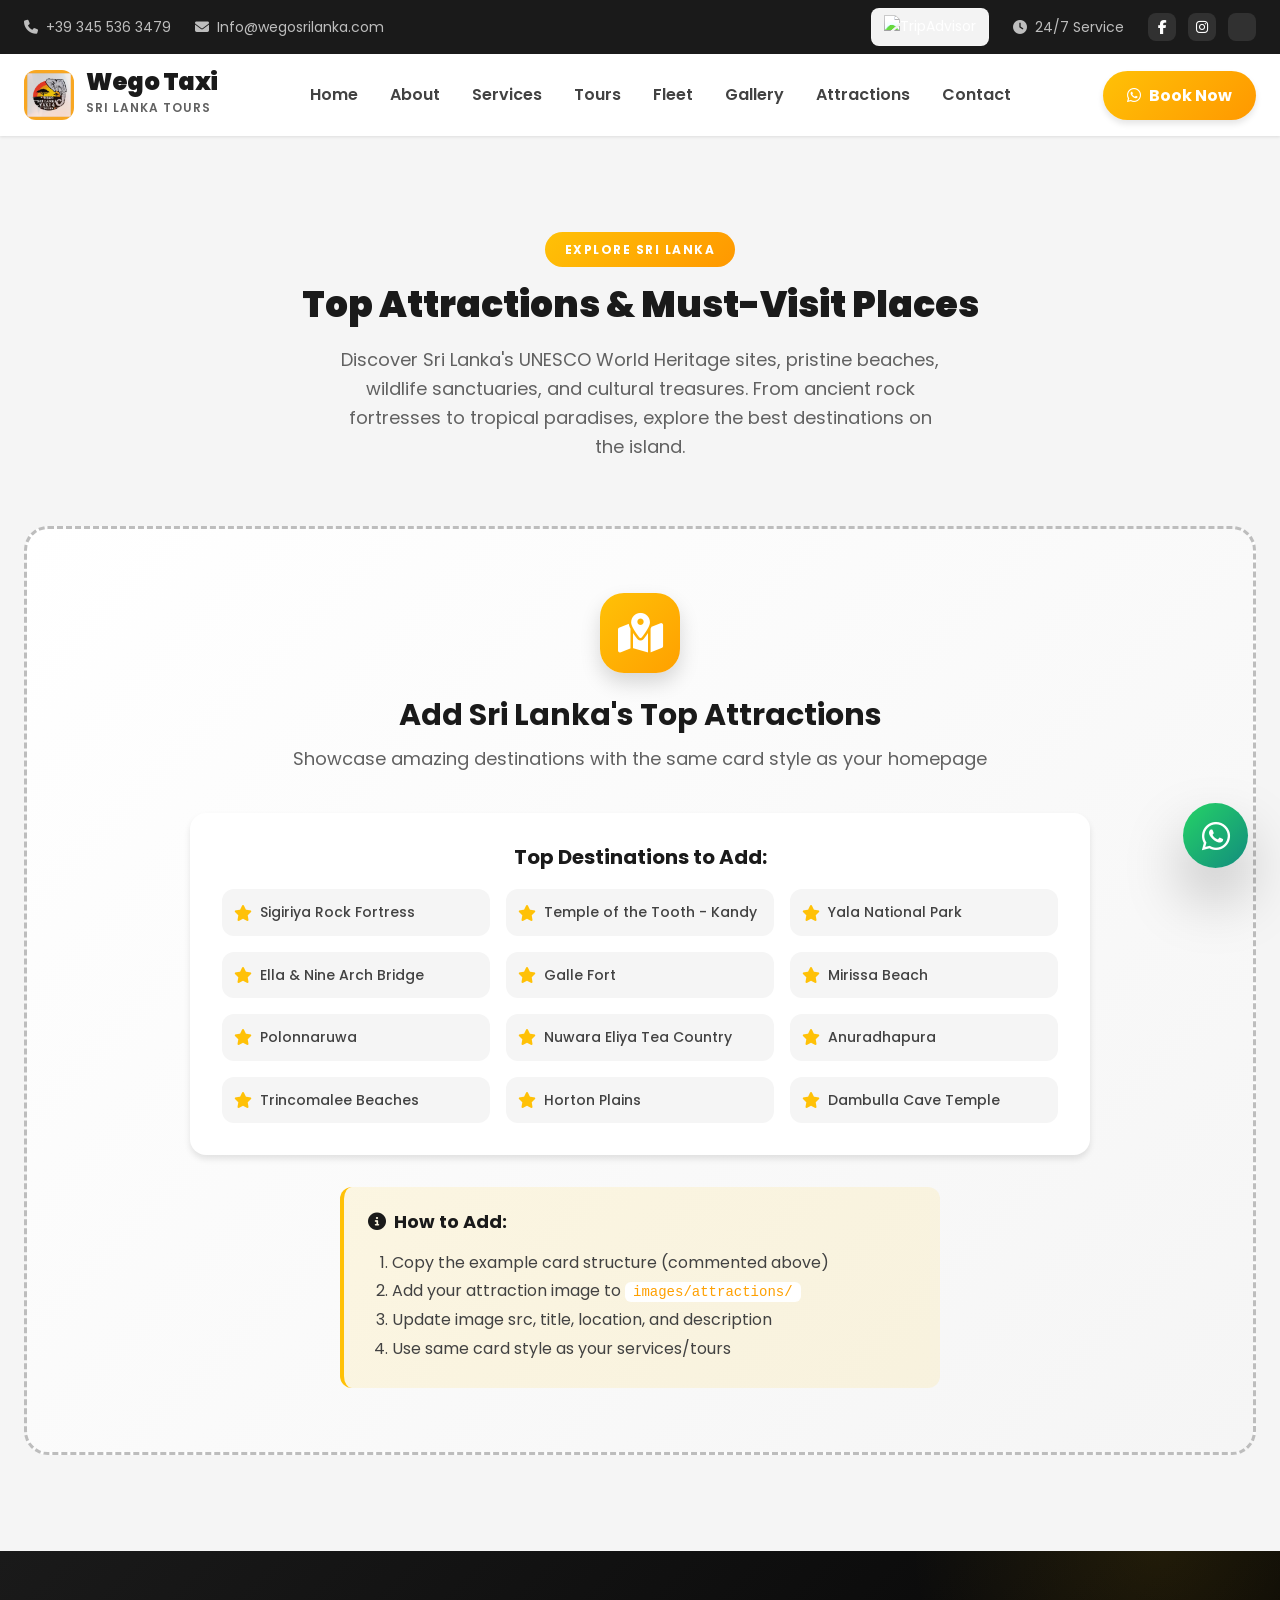
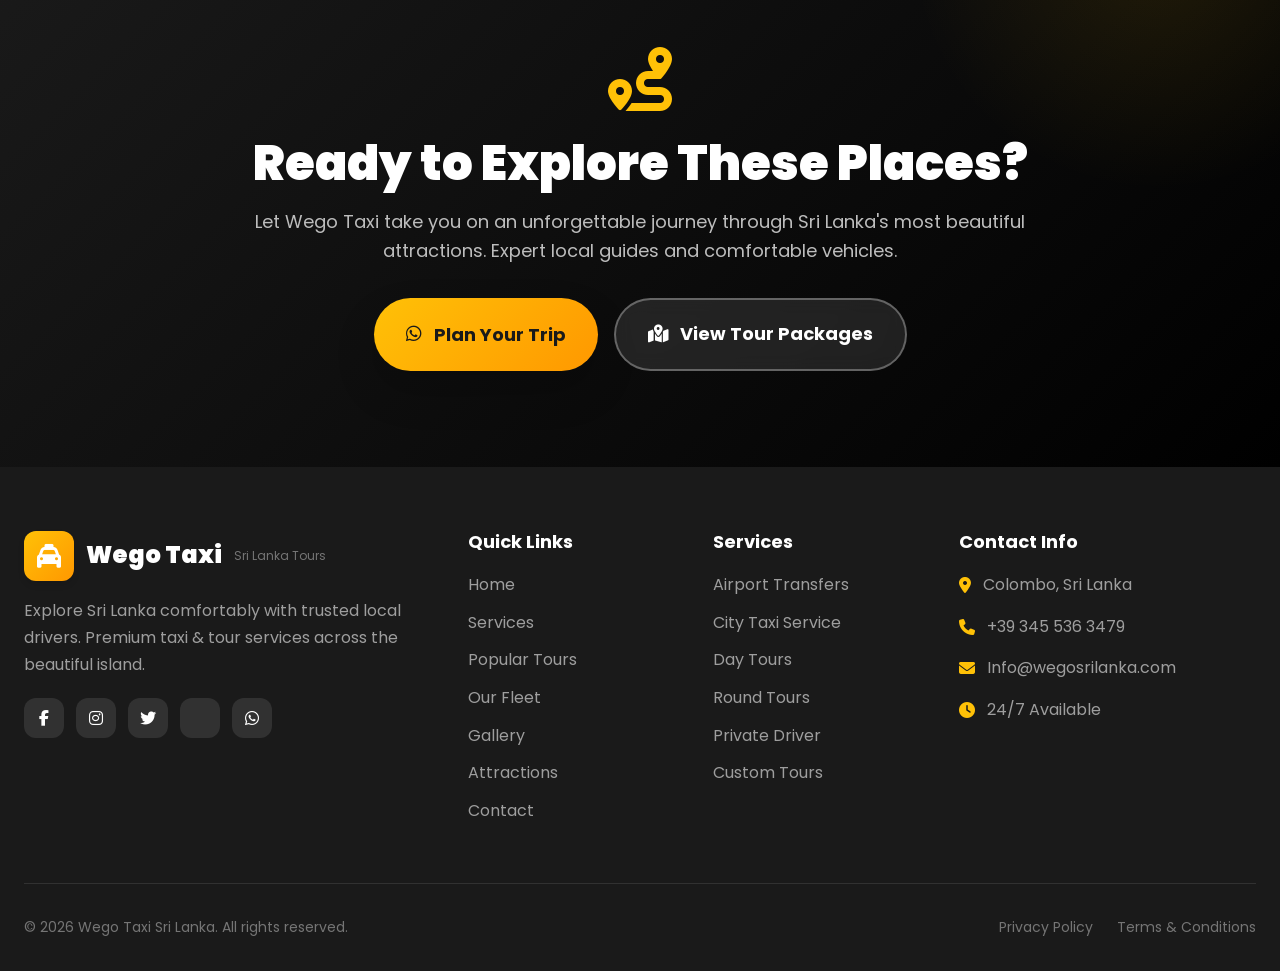
==== attractions.html @ 03df1d81 "new imgs for testing" ====
<!DOCTYPE html>
<html lang="en">
<head>
    <!-- BASIC META TAGS -->
    <meta charset="UTF-8">
    <meta name="viewport" content="width=device-width, initial-scale=1.0">
    <meta http-equiv="X-UA-Compatible" content="IE=edge">

    <!-- PRIMARY SEO TAGS -->
    <title>Top Sri Lanka Attractions | Must-Visit Places - Wego Taxi Tours</title>
    <meta name="title" content="Top Sri Lanka Attractions | Must-Visit Places">
    <meta name="description" content="Discover Sri Lanka's top attractions: Sigiriya, Temple of the Tooth, Yala National Park, Ella, beaches & more. Book guided tours with Wego Taxi.">
    <meta name="keywords" content="Sri Lanka attractions, Sigiriya, Kandy temple, Yala safari, Ella, Galle Fort, tourist places Sri Lanka">
    <meta name="author" content="Wego Taxi Sri Lanka">
    <meta name="robots" content="index, follow">
    <link rel="canonical" href="https://www.wegosrilanka.com/attractions.html">

    <!-- OPEN GRAPH / FACEBOOK -->
    <meta property="og:type" content="website">
    <meta property="og:url" content="https://www.wegosrilanka.com/attractions.html">
    <meta property="og:title" content="Top Sri Lanka Attractions">
    <meta property="og:description" content="Explore Sri Lanka's UNESCO sites, beaches, wildlife parks, and cultural treasures with Wego Taxi.">
    <meta property="og:image" content="https://www.wegosrilanka.com/images/attractions-og.jpg">

    <!-- TWITTER CARD -->
    <meta name="twitter:card" content="summary_large_image">
    <meta name="twitter:title" content="Top Sri Lanka Attractions">
    <meta name="twitter:description" content="Discover the best places to visit in Sri Lanka">

    <!-- MOBILE APP TAGS -->
    <meta name="apple-mobile-web-app-capable" content="yes">
    <meta name="theme-color" content="#FFC107">

    <!-- Favicon -->
    <link rel="icon" type="image/png" href="images/logo.jpg">
    <link rel="apple-touch-icon" href="images/logo.jpg">

    <!-- Google Fonts -->
    <link rel="preconnect" href="https://fonts.googleapis.com">
    <link rel="preconnect" href="https://fonts.gstatic.com" crossorigin>
    <link href="https://fonts.googleapis.com/css2?family=Poppins:wght@300;400;500;600;700;800;900&family=Inter:wght@300;400;500;600;700;800&display=swap" rel="stylesheet">

    <!-- Font Awesome -->
    <link rel="stylesheet" href="https://cdnjs.cloudflare.com/ajax/libs/font-awesome/6.5.1/css/all.min.css">

    <!-- Stylesheet -->
    <link rel="stylesheet" href="styles.css">
    <link rel="stylesheet" href="attractions.css">
</head>
<body>

    <!-- TOP BAR -->
    <div class="top-bar">
        <div class="container">
            <div class="top-bar-content">
                <div class="top-bar-left">
                    <a href="tel:+393455363479" class="top-link">
                        <i class="fas fa-phone"></i>
                        <span>+39 345 536 3479</span>
                    </a>
                    <a href="mailto:Info@wegosrilanka.com" class="top-link">
                        <i class="fas fa-envelope"></i>
                        <span>Info@wegosrilanka.com</span>
                    </a>
                </div>
                <div class="top-bar-right">
                    <a href="https://www.tripadvisor.co.uk/Attraction_Review-g1102395-d16848192-Reviews-WeGooSriLankaTaxiTours-Yala-Tissamaharama_Southern_Province.html" target="_blank" class="tripadvisor-top-badge">
                        <img src="https://static.tacdn.com/img2/brand_refresh/Tripadvisor_lockup_horizontal_secondary_registered.svg" alt="TripAdvisor" style="height: 24px;">
                    </a>
                    <div class="top-text">
                        <i class="fas fa-clock"></i>
                        <span>24/7 Service</span>
                    </div>
                    <div class="social-icons-top">
                        <a href="#" aria-label="Facebook"><i class="fab fa-facebook-f"></i></a>
                        <a href="#" aria-label="Instagram"><i class="fab fa-instagram"></i></a>
                        <a href="https://www.tripadvisor.com" target="_blank" aria-label="TripAdvisor">
                            <i class="fab fa-tripadvisor"></i>
                        </a>
                    </div>
                </div>
            </div>
        </div>
    </div>

    <!-- MAIN NAVIGATION -->
    <nav class="main-nav" id="mainNav">
        <div class="container">
            <div class="nav-wrapper">
                <a href="index.html#home" class="logo-container">
                    <img src="images/logo.jpg" alt="Wego Taxi Sri Lanka Logo" class="logo-image">
                    <div class="logo-text">
                        <h1>Wego Taxi</h1>
                        <span>Sri Lanka Tours</span>
                    </div>
                </a>

                <ul class="nav-menu" id="navMenu">
                    <li><a href="index.html#home" class="nav-item">Home</a></li>
                    <li><a href="index.html#about" class="nav-item">About</a></li>
                    <li><a href="index.html#services" class="nav-item">Services</a></li>
                    <li><a href="index.html#tours" class="nav-item">Tours</a></li>
                    <li><a href="index.html#fleet" class="nav-item">Fleet</a></li>
                    <li><a href="gallery.html" class="nav-item">Gallery</a></li>
                    <li><a href="attractions.html" class="nav-item active">Attractions</a></li>
                    <li><a href="index.html#contact" class="nav-item">Contact</a></li>
                </ul>

                <div class="nav-actions">
                    <button class="btn-book-now" onclick="openWhatsApp()">
                        <i class="fab fa-whatsapp"></i>
                        <span>Book Now</span>
                    </button>
                    <button class="mobile-menu-btn" id="mobileMenuBtn" aria-label="Toggle menu">
                        <span></span>
                        <span></span>
                        <span></span>
                    </button>
                </div>
            </div>
        </div>
    </nav>

    <!-- ATTRACTIONS SECTION - MATCHES HOME PAGE STYLE -->
    <section class="attractions-section" id="attractions">
        <div class="container">

            <!-- Section Header -->
            <div class="section-header-center">
                <span class="section-label">Explore Sri Lanka</span>
                <h2 class="section-heading">Top Attractions & Must-Visit Places</h2>
                <p class="section-description">
                    Discover Sri Lanka's UNESCO World Heritage sites, pristine beaches, wildlife sanctuaries, and cultural treasures. From ancient rock fortresses to tropical paradises, explore the best destinations on the island.
                </p>
            </div>

            <!-- Attractions Grid - Same style as Services/Tours cards -->
            <div class="attractions-grid-home">

                <!-- You'll add your attractions here using the same card style as homepage -->
                <!-- Example structure below -->

                <!-- Sigiriya Example -->
                <!--
                <div class="attraction-card-home">
                    <div class="card-image-home">
                        <img src="images/attractions/sigiriya.jpg" alt="Sigiriya Rock Fortress">
                        <div class="card-badge-home">UNESCO Site</div>
                    </div>
                    <div class="card-content-home">
                        <div class="card-icon-home">
                            <i class="fas fa-landmark"></i>
                        </div>
                        <h3>Sigiriya Rock Fortress</h3>
                        <p class="card-location">
                            <i class="fas fa-map-marker-alt"></i>
                            Matale District, Central Province
                        </p>
                        <p class="card-text">
                            Ancient 5th-century rock fortress and palace ruins featuring stunning frescoes, water gardens, and panoramic views. One of Sri Lanka's most iconic UNESCO World Heritage Sites.
                        </p>
                        <ul class="card-features">
                            <li><i class="fas fa-check"></i> UNESCO World Heritage</li>
                            <li><i class="fas fa-check"></i> Ancient Palace Ruins</li>
                            <li><i class="fas fa-check"></i> Stunning Views</li>
                        </ul>
                        <button class="btn-card-home" onclick="openWhatsApp()">
                            <i class="fab fa-whatsapp"></i>
                            <span>Book Tour</span>
                        </button>
                    </div>
                </div>
                -->

                <!-- Placeholder Card -->
                <div class="attraction-placeholder-home">
                    <div class="placeholder-icon-home">
                        <i class="fas fa-map-marked-alt"></i>
                    </div>
                    <h3>Add Sri Lanka's Top Attractions</h3>
                    <p>Showcase amazing destinations with the same card style as your homepage</p>

                    <div class="attractions-list-home">
                        <h4>Top Destinations to Add:</h4>
                        <div class="destinations-grid">
                            <div class="dest-item">
                                <i class="fas fa-star"></i>
                                <span>Sigiriya Rock Fortress</span>
                            </div>
                            <div class="dest-item">
                                <i class="fas fa-star"></i>
                                <span>Temple of the Tooth - Kandy</span>
                            </div>
                            <div class="dest-item">
                                <i class="fas fa-star"></i>
                                <span>Yala National Park</span>
                            </div>
                            <div class="dest-item">
                                <i class="fas fa-star"></i>
                                <span>Ella & Nine Arch Bridge</span>
                            </div>
                            <div class="dest-item">
                                <i class="fas fa-star"></i>
                                <span>Galle Fort</span>
                            </div>
                            <div class="dest-item">
                                <i class="fas fa-star"></i>
                                <span>Mirissa Beach</span>
                            </div>
                            <div class="dest-item">
                                <i class="fas fa-star"></i>
                                <span>Polonnaruwa</span>
                            </div>
                            <div class="dest-item">
                                <i class="fas fa-star"></i>
                                <span>Nuwara Eliya Tea Country</span>
                            </div>
                            <div class="dest-item">
                                <i class="fas fa-star"></i>
                                <span>Anuradhapura</span>
                            </div>
                            <div class="dest-item">
                                <i class="fas fa-star"></i>
                                <span>Trincomalee Beaches</span>
                            </div>
                            <div class="dest-item">
                                <i class="fas fa-star"></i>
                                <span>Horton Plains</span>
                            </div>
                            <div class="dest-item">
                                <i class="fas fa-star"></i>
                                <span>Dambulla Cave Temple</span>
                            </div>
                        </div>
                    </div>

                    <div class="how-to-add">
                        <h4><i class="fas fa-info-circle"></i> How to Add:</h4>
                        <ol>
                            <li>Copy the example card structure (commented above)</li>
                            <li>Add your attraction image to <code>images/attractions/</code></li>
                            <li>Update image src, title, location, and description</li>
                            <li>Use same card style as your services/tours</li>
                        </ol>
                    </div>
                </div>

            </div>

        </div>
    </section>

    <!-- CTA SECTION - MATCHES HOME PAGE -->
    <section class="cta-section-home">
        <div class="container">
            <div class="cta-content-box-home">
                <i class="fas fa-route cta-icon-home"></i>
                <h2>Ready to Explore These Places?</h2>
                <p>Let Wego Taxi take you on an unforgettable journey through Sri Lanka's most beautiful attractions. Expert local guides and comfortable vehicles.</p>
                <div class="cta-buttons-home">
                    <button onclick="openWhatsApp()" class="btn-cta-primary-home">
                        <i class="fab fa-whatsapp"></i>
                        <span>Plan Your Trip</span>
                    </button>
                    <a href="index.html#tours" class="btn-cta-secondary-home">
                        <i class="fas fa-map-marked-alt"></i>
                        <span>View Tour Packages</span>
                    </a>
                </div>
            </div>
        </div>
    </section>

    <!-- FOOTER - EXACT MATCH WITH HOME PAGE -->
    <footer class="main-footer">
        <div class="container">
            <div class="footer-main">

                <div class="footer-about-col">
                    <div class="footer-logo">
                        <div class="logo-icon">
                            <i class="fas fa-taxi"></i>
                        </div>
                        <h3>Wego Taxi</h3>
                        <span>Sri Lanka Tours</span>
                    </div>
                    <p class="footer-tagline">
                        Explore Sri Lanka comfortably with trusted local drivers. Premium taxi & tour services across the beautiful island.
                    </p>
                    <div class="footer-social">
                        <a href="#" aria-label="Facebook"><i class="fab fa-facebook-f"></i></a>
                        <a href="#" aria-label="Instagram"><i class="fab fa-instagram"></i></a>
                        <a href="#" aria-label="Twitter"><i class="fab fa-twitter"></i></a>
                        <a href="#" aria-label="TripAdvisor"><i class="fab fa-tripadvisor"></i></a>
                        <a href="#" aria-label="WhatsApp"><i class="fab fa-whatsapp"></i></a>
                    </div>
                </div>

                <div class="footer-links-col">
                    <h4>Quick Links</h4>
                    <a href="index.html#home">Home</a>
                    <a href="index.html#services">Services</a>
                    <a href="index.html#tours">Popular Tours</a>
                    <a href="index.html#fleet">Our Fleet</a>
                    <a href="gallery.html">Gallery</a>
                    <a href="attractions.html">Attractions</a>
                    <a href="index.html#contact">Contact</a>
                </div>

                <div class="footer-links-col">
                    <h4>Services</h4>
                    <a href="index.html#services">Airport Transfers</a>
                    <a href="index.html#services">City Taxi Service</a>
                    <a href="index.html#services">Day Tours</a>
                    <a href="index.html#services">Round Tours</a>
                    <a href="index.html#services">Private Driver</a>
                    <a href="index.html#services">Custom Tours</a>
                </div>

                <div class="footer-contact-col">
                    <h4>Contact Info</h4>
                    <div class="footer-contact-item">
                        <i class="fas fa-map-marker-alt"></i>
                        <span>Colombo, Sri Lanka</span>
                    </div>
                    <div class="footer-contact-item">
                        <i class="fas fa-phone"></i>
                        <span>+39 345 536 3479</span>
                    </div>
                    <div class="footer-contact-item">
                        <i class="fas fa-envelope"></i>
                        <span>Info@wegosrilanka.com</span>
                    </div>
                    <div class="footer-contact-item">
                        <i class="fas fa-clock"></i>
                        <span>24/7 Available</span>
                    </div>
                </div>

            </div>

            <div class="footer-bottom">
                <p>&copy; 2026 Wego Taxi Sri Lanka. All rights reserved.</p>
                <div class="footer-legal">
                    <a href="#">Privacy Policy</a>
                    <a href="#">Terms & Conditions</a>
                </div>
            </div>
        </div>
    </footer>

    <!-- WHATSAPP FLOAT -->
    <div class="whatsapp-float-modern">
        <button onclick="openWhatsApp()" class="whatsapp-btn-float" aria-label="Contact us on WhatsApp">
            <i class="fab fa-whatsapp"></i>
        </button>
    </div>

    <!-- SCROLL TO TOP -->
    <button class="scroll-to-top" id="scrollToTop" aria-label="Scroll to top">
        <i class="fas fa-arrow-up"></i>
    </button>

    <!-- JavaScript -->
    <script src="script.js"></script>
    <script src="attractions.js"></script>

</body>
</html>
---- styles.css ----
/* ============================================
   WEGO TAXI SRI LANKA - PREMIUM 2026 DESIGN
   Modern, Clean, Conversion-Focused
============================================ */

/* ===== GOOGLE FONTS ===== */
@import url('https://fonts.googleapis.com/css2?family=Poppins:wght@300;400;500;600;700;800;900&family=Inter:wght@300;400;500;600;700;800&display=swap');

/* ===== CSS RESET ===== */
*,
*::before,
*::after {
    margin: 0;
    padding: 0;
    box-sizing: border-box;
}

/* ===== CSS VARIABLES ===== */
:root {
    /* Colors - Professional Palette */
    --primary-yellow: #FFC107;
    --primary-gold: #FFB300;
    --primary-dark: #FFA000;
    --accent-cyan: #00BCD4;
    --accent-teal: #009688;

    --black: #000000;
    --gray-900: #1A1A1A;
    --gray-800: #2D2D2D;
    --gray-700: #424242;
    --gray-600: #616161;
    --gray-500: #757575;
    --gray-400: #9E9E9E;
    --gray-300: #BDBDBD;
    --gray-200: #E0E0E0;
    --gray-100: #F5F5F5;
    --white: #FFFFFF;

    --success: #4CAF50;
    --danger: #F44336;
    --warning: #FF9800;
    --info: #2196F3;

    /* Gradients */
    --gradient-primary: linear-gradient(135deg, #FFC107 0%, #FF9800 100%);
    --gradient-dark: linear-gradient(135deg, #1A1A1A 0%, #000000 100%);
    --gradient-overlay: linear-gradient(135deg, rgba(0, 0, 0, 0.7) 0%, rgba(0, 0, 0, 0.4) 100%);

    /* Typography */
    --font-primary: 'Poppins', -apple-system, BlinkMacSystemFont, 'Segoe UI', sans-serif;
    --font-secondary: 'Inter', -apple-system, sans-serif;

    /* Font Sizes */
    --text-xs: 0.75rem;
    --text-sm: 0.875rem;
    --text-base: 1rem;
    --text-lg: 1.125rem;
    --text-xl: 1.25rem;
    --text-2xl: 1.5rem;
    --text-3xl: 1.875rem;
    --text-4xl: 2.25rem;
    --text-5xl: 3rem;
    --text-6xl: 3.75rem;

    /* Spacing */
    --space-1: 0.25rem;
    --space-2: 0.5rem;
    --space-3: 0.75rem;
    --space-4: 1rem;
    --space-5: 1.25rem;
    --space-6: 1.5rem;
    --space-8: 2rem;
    --space-10: 2.5rem;
    --space-12: 3rem;
    --space-16: 4rem;
    --space-20: 5rem;
    --space-24: 6rem;

    /* Shadows */
    --shadow-sm: 0 1px 3px rgba(0, 0, 0, 0.1);
    --shadow-md: 0 4px 6px rgba(0, 0, 0, 0.1);
    --shadow-lg: 0 10px 20px rgba(0, 0, 0, 0.15);
    --shadow-xl: 0 20px 40px rgba(0, 0, 0, 0.2);
    --shadow-2xl: 0 30px 60px rgba(0, 0, 0, 0.25);

    /* Border Radius */
    --radius-sm: 0.375rem;
    --radius-md: 0.5rem;
    --radius-lg: 0.75rem;
    --radius-xl: 1rem;
    --radius-2xl: 1.5rem;
    --radius-3xl: 2rem;
    --radius-full: 9999px;

    /* Transitions */
    --transition-fast: 200ms ease;
    --transition-base: 300ms ease;
    --transition-slow: 500ms ease;
}

/* ===== BASE STYLES ===== */
html {
    scroll-behavior: smooth;
    overflow-x: hidden;
}

body {
    font-family: var(--font-primary);
    font-size: var(--text-base);
    line-height: 1.6;
    color: var(--gray-800);
    background: var(--white);
    overflow-x: hidden;
}

h1,
h2,
h3,
h4,
h5,
h6 {
    font-weight: 700;
    line-height: 1.2;
    color: var(--gray-900);
}

img {
    max-width: 100%;
    height: auto;
    display: block;
}

a {
    text-decoration: none;
    color: inherit;
    transition: var(--transition-base);
}

button {
    font-family: inherit;
    cursor: pointer;
    border: none;
    background: none;
    transition: var(--transition-base);
}

/* ===== CONTAINER ===== */
.container {
    max-width: 1280px;
    margin: 0 auto;
    padding: 0 var(--space-6);
}

.container-fluid {
    width: 100%;
    padding: 0 var(--space-8);
}

/* ===== TOP BAR ===== */
.top-bar {
    background: var(--gray-900);
    color: var(--white);
    padding: var(--space-2) 0;
    font-size: var(--text-sm);
}

.top-bar-content {
    display: flex;
    justify-content: space-between;
    align-items: center;
    flex-wrap: wrap;
    gap: var(--space-4);
}

.top-bar-left,
.top-bar-right {
    display: flex;
    align-items: center;
    gap: var(--space-6);
}

.top-link {
    color: var(--gray-300);
    display: flex;
    align-items: center;
    gap: var(--space-2);
    font-size: var(--text-sm);
}

.top-link:hover {
    color: var(--primary-yellow);
}

.top-text {
    color: var(--gray-300);
    display: flex;
    align-items: center;
    gap: var(--space-2);
}

.social-icons-top {
    display: flex;
    gap: var(--space-3);
}

.social-icons-top a {
    width: 28px;
    height: 28px;
    display: flex;
    align-items: center;
    justify-content: center;
    background: rgba(255, 255, 255, 0.1);
    border-radius: var(--radius-md);
    color: var(--white);
    font-size: var(--text-sm);
}

.social-icons-top a:hover {
    background: var(--primary-yellow);
    color: var(--gray-900);
}

/* ===== MAIN NAVIGATION ===== */
.main-nav {
    background: var(--white);
    box-shadow: var(--shadow-sm);
    position: sticky;
    top: 0;
    z-index: 1000;
    transition: var(--transition-base);
}

.main-nav.scrolled {
    box-shadow: var(--shadow-lg);
}

.nav-wrapper {
    display: flex;
    justify-content: space-between;
    align-items: center;
    padding: var(--space-4) 0;
}

.logo-container {
    display: flex;
    align-items: center;
    gap: var(--space-3);
}

.logo-icon {
    width: 50px;
    height: 50px;
    background: var(--gradient-primary);
    border-radius: var(--radius-lg);
    display: flex;
    align-items: center;
    justify-content: center;
    color: var(--white);
    font-size: var(--text-2xl);
    box-shadow: var(--shadow-md);
}

.logo-text h1 {
    font-size: var(--text-2xl);
    font-weight: 900;
    color: var(--gray-900);
    line-height: 1;
    letter-spacing: -0.5px;
}

.logo-text span {
    font-size: var(--text-xs);
    color: var(--gray-600);
    font-weight: 600;
    text-transform: uppercase;
    letter-spacing: 1px;
}

.nav-menu {
    display: flex;
    gap: var(--space-8);
    list-style: none;
}

.nav-item {
    color: var(--gray-700);
    font-weight: 600;
    font-size: var(--text-base);
    position: relative;
    padding: var(--space-2) 0;
}

.nav-item::after {
    content: '';
    position: absolute;
    bottom: 0;
    left: 0;
    width: 0;
    height: 3px;
    background: var(--gradient-primary);
    transition: width var(--transition-base);
}

.nav-item:hover,
.nav-item.active {
    color: var(--gray-900);
}

.nav-item:hover::after,
.nav-item.active::after {
    width: 100%;
}

.nav-actions {
    display: flex;
    align-items: center;
    gap: var(--space-4);
}

.btn-book-now {
    padding: var(--space-3) var(--space-6);
    background: var(--gradient-primary);
    color: var(--white);
    font-weight: 700;
    border-radius: var(--radius-full);
    display: flex;
    align-items: center;
    gap: var(--space-2);
    box-shadow: var(--shadow-md);
    font-size: var(--text-base);
}

.btn-book-now:hover {
    transform: translateY(-2px);
    box-shadow: var(--shadow-lg);
}

.mobile-menu-btn {
    display: none;
    flex-direction: column;
    gap: 5px;
    padding: var(--space-2);
}

.mobile-menu-btn span {
    width: 25px;
    height: 3px;
    background: var(--gray-900);
    border-radius: var(--radius-full);
    transition: var(--transition-base);
}

/* ===== HERO SECTION WITH ENHANCED SLIDER ===== */
.hero-modern {
    position: relative;
    min-height: 100vh;
    display: flex;
    align-items: center;
    overflow: hidden;
}

.hero-slide {
    position: absolute;
    inset: 0;
    background-size: cover;
    background-position: center;
    opacity: 0;
    transition: opacity 1.5s ease-in-out;
    animation: kenBurns 20s ease-in-out infinite;
}

@keyframes kenBurns {

    0%,
    100% {
        transform: scale(1);
    }

    50% {
        transform: scale(1.15);
    }
}

.hero-slide.active {
    opacity: 1;
    z-index: 1;
}

.hero-overlay {
    position: absolute;
    inset: 0;
    background: var(--gradient-overlay);
    z-index: 2;
}

.hero-content-box {
    position: relative;
    z-index: 3;
    max-width: 800px;
    padding: var(--space-20) 0;
}

.hero-badge-top {
    display: inline-flex;
    align-items: center;
    gap: var(--space-2);
    padding: var(--space-2) var(--space-5);
    background: rgba(255, 193, 7, 0.2);
    border: 1px solid rgba(255, 193, 7, 0.5);
    backdrop-filter: blur(15px);
    -webkit-backdrop-filter: blur(15px);
    border-radius: var(--radius-full);
    color: var(--white);
    font-size: var(--text-sm);
    font-weight: 600;
    margin-bottom: var(--space-5);
}

.hero-main-title {
    font-size: clamp(2.5rem, 6vw, 4.5rem);
    font-weight: 900;
    color: var(--white);
    line-height: 1.1;
    margin-bottom: var(--space-6);
}

.highlight-text {
    background: var(--gradient-primary);
    -webkit-background-clip: text;
    -webkit-text-fill-color: transparent;
    background-clip: text;
}

.hero-description {
    font-size: var(--text-xl);
    color: rgba(255, 255, 255, 0.95);
    margin-bottom: var(--space-8);
    line-height: 1.7;
}

.hero-cta-group {
    display: flex;
    gap: var(--space-4);
    flex-wrap: wrap;
    margin-bottom: var(--space-12);
}

.btn-hero-primary {
    padding: var(--space-5) var(--space-8);
    background: var(--gradient-primary);
    color: var(--gray-900);
    font-weight: 700;
    font-size: var(--text-lg);
    border-radius: var(--radius-full);
    display: flex;
    align-items: center;
    gap: var(--space-3);
    box-shadow: var(--shadow-xl);
}

.btn-hero-primary:hover {
    transform: translateY(-3px);
    box-shadow: var(--shadow-2xl);
}

.btn-hero-secondary {
    padding: var(--space-5) var(--space-8);
    background: rgba(255, 255, 255, 0.1);
    border: 2px solid rgba(255, 255, 255, 0.3);
    backdrop-filter: blur(15px);
    -webkit-backdrop-filter: blur(15px);
    color: var(--white);
    font-weight: 700;
    font-size: var(--text-lg);
    border-radius: var(--radius-full);
    display: flex;
    align-items: center;
    gap: var(--space-3);
}

.btn-hero-secondary:hover {
    background: rgba(255, 255, 255, 0.2);
    border-color: rgba(255, 255, 255, 0.5);
}

.hero-features-row {
    display: flex;
    gap: var(--space-8);
    flex-wrap: wrap;
}

.hero-feature-item {
    display: flex;
    align-items: center;
    gap: var(--space-2);
    color: var(--white);
    font-size: var(--text-base);
    font-weight: 600;
}

.hero-feature-item i {
    color: var(--primary-yellow);
    font-size: var(--text-xl);
}

/* ===== SLIDER INDICATORS ===== */
.slider-indicators {
    position: absolute;
    bottom: 40px;
    left: 50%;
    transform: translateX(-50%);
    display: flex;
    gap: 12px;
    z-index: 4;
}

.indicator {
    width: 12px;
    height: 12px;
    border-radius: 50%;
    background: rgba(255, 255, 255, 0.4);
    border: 2px solid rgba(255, 255, 255, 0.6);
    cursor: pointer;
    transition: all 0.3s ease;
    padding: 0;
}

.indicator.active {
    background: var(--primary-yellow);
    border-color: var(--primary-yellow);
    width: 40px;
    border-radius: 20px;
}

.indicator:hover {
    background: rgba(255, 255, 255, 0.8);
    transform: scale(1.2);
}

/* ===== VIDEO SHOWCASE SECTION ===== */
.video-showcase-section {
    padding: var(--space-24) 0;
    background: linear-gradient(135deg, #f5f7fa 0%, #c3cfe2 100%);
}

.video-container {
    max-width: 1100px;
    margin: 0 auto;
}

.video-wrapper {
    position: relative;
    padding-bottom: 56.25%;
    /* 16:9 Aspect Ratio */
    height: 0;
    overflow: hidden;
    border-radius: var(--radius-3xl);
    box-shadow: var(--shadow-2xl);
    background: var(--gray-900);
}

.video-wrapper iframe {
    position: absolute;
    top: 0;
    left: 0;
    width: 100%;
    height: 100%;
    border-radius: var(--radius-3xl);
}

/* ===== TRUST BAR ===== */
.trust-bar {
    background: var(--gray-900);
    padding: var(--space-10) 0;
}

.trust-items {
    display: grid;
    grid-template-columns: repeat(auto-fit, minmax(200px, 1fr));
    gap: var(--space-8);
}

.trust-item {
    text-align: center;
    color: var(--white);
}

.trust-number {
    font-size: var(--text-5xl);
    font-weight: 900;
    background: var(--gradient-primary);
    -webkit-background-clip: text;
    -webkit-text-fill-color: transparent;
    background-clip: text;
    line-height: 1;
    margin-bottom: var(--space-2);
}

.trust-label {
    font-size: var(--text-base);
    color: var(--gray-300);
    font-weight: 500;
}

/* ===== ABOUT SECTION ===== */
.about-section {
    padding: var(--space-24) 0;
    background: var(--gray-100);
}

.about-grid {
    display: grid;
    grid-template-columns: 1fr 1fr;
    gap: var(--space-16);
    align-items: center;
}

.about-images {
    position: relative;
    display: grid;
    grid-template-columns: repeat(2, 1fr);
    gap: var(--space-6);
}

.about-img-main {
    grid-column: span 2;
    border-radius: var(--radius-2xl);
    overflow: hidden;
    box-shadow: var(--shadow-xl);
}

.about-img-secondary {
    border-radius: var(--radius-2xl);
    overflow: hidden;
    box-shadow: var(--shadow-lg);
}

.about-img-main img,
.about-img-secondary img {
    width: 100%;
    height: 100%;
    object-fit: cover;
}

.about-badge-float {
    position: absolute;
    bottom: var(--space-6);
    right: var(--space-6);
    background: var(--transition-base);
    padding: var(--space-5);
    border-radius: var(--radius-xl);
    box-shadow: var(--shadow-2xl);
    display: flex;
    align-items: center;
    gap: var(--space-3);
}

.badge-icon {
    width: 50px;
    height: 50px;
    background: var(--gradient-primary);
    border-radius: var(--radius-lg);
    display: flex;
    align-items: center;
    justify-content: center;
    color: var(--white);
    font-size: var(--text-2xl);
}

.badge-content strong {
    display: block;
    font-weight: 700;
    color: var(--gray-900);
    font-size: var(--text-base);
}

.badge-content span {
    font-size: var(--text-sm);
    color: var(--gray-600);
}

.section-label {
    display: inline-block;
    padding: var(--space-2) var(--space-5);
    background: var(--gradient-primary);
    color: var(--white);
    font-size: var(--text-xs);
    font-weight: 700;
    text-transform: uppercase;
    letter-spacing: 1.5px;
    border-radius: var(--radius-full);
    margin-bottom: var(--space-4);
}

.section-heading {
    font-size: var(--text-4xl);
    font-weight: 900;
    color: var(--gray-900);
    margin-bottom: var(--space-5);
    line-height: 1.2;
}

.about-text {
    color: var(--gray-700);
    margin-bottom: var(--space-5);
    line-height: 1.8;
    font-size: var(--text-base);
}

.about-features {
    display: flex;
    flex-direction: column;
    gap: var(--space-6);
    margin: var(--space-8) 0;
}

.about-feature {
    display: flex;
    gap: var(--space-4);
}

.feature-icon-box {
    width: 60px;
    height: 60px;
    flex-shrink: 0;
    background: var(--gradient-primary);
    border-radius: var(--radius-xl);
    display: flex;
    align-items: center;
    justify-content: center;
    color: var(--white);
    font-size: var(--text-2xl);
}

.feature-text strong {
    display: block;
    font-weight: 700;
    color: var(--gray-900);
    margin-bottom: var(--space-1);
    font-size: var(--text-lg);
}

.feature-text p {
    color: var(--gray-600);
    font-size: var(--text-base);
}

.btn-about-cta {
    padding: var(--space-4) var(--space-8);
    background: var(--gray-900);
    color: var(--white);
    font-weight: 700;
    border-radius: var(--radius-full);
    display: inline-flex;
    align-items: center;
    gap: var(--space-3);
    font-size: var(--text-base);
}

.btn-about-cta:hover {
    background: var(--gray-800);
    transform: translateX(4px);
}

/* ===== SECTION HEADER CENTER ===== */
.section-header-center {
    text-align: center;
    margin-bottom: var(--space-16);
}

.section-description {
    font-size: var(--text-lg);
    color: var(--gray-600);
    max-width: 600px;
    margin: 0 auto;
}
/* ===== SERVICES SECTION ===== */
.services-section {
    padding: var(--space-24) 0;
    background: var(--white);
}

.services-grid-modern {
    display: grid;
    grid-template-columns: repeat(auto-fit, minmax(320px, 1fr));
    gap: var(--space-8);
}

.service-card-modern {
    background: var(--white);
    border: 2px solid var(--gray-200);
    border-radius: var(--radius-2xl);
    padding: var(--space-8);
    transition: var(--transition-base);
    position: relative;
    overflow: hidden;
}

.service-card-modern::before {
    content: '';
    position: absolute;
    top: -50%;
    left: -50%;
    width: 200%;
    height: 200%;
    background: linear-gradient(45deg, transparent, rgba(255, 193, 7, 0.1), transparent);
    transform: rotate(45deg);
    transition: all 0.6s ease;
    opacity: 0;
}

.service-card-modern:hover::before {
    opacity: 1;
    left: 100%;
}

.service-card-modern:hover {
    border-color: var(--primary-yellow);
    transform: translateY(-8px);
    box-shadow: var(--shadow-xl);
}

.service-card-modern.featured {
    border-color: var(--primary-yellow);
    background: linear-gradient(135deg, #FFF9E6 0%, #FFFFFF 100%);
}

.featured-badge {
    position: absolute;
    top: 0px;
    left: 50%;
    transform: translateX(-50%);
    padding: var(--space-2) var(--space-4);
    background: var(--gradient-primary);
    color: var(--white);
    font-size: var(--text-xs);
    font-weight: 700;
    border-radius: var(--radius-full);
    text-transform: uppercase;
    letter-spacing: 1px;
    z-index: 2;
}

/* ADD THIS: */
.service-image-modern {
    width: 100%;
    height: 200px;
    border-radius: var(--radius-xl);
    overflow: hidden;
    margin-bottom: var(--space-5);
    box-shadow: var(--shadow-md);
}

.service-image-modern img {
    width: 100%;
    height: 100%;
    object-fit: cover;
    transition: transform 0.4s ease;
}

.service-card-modern:hover .service-image-modern img {
    transform: scale(1.1);
}

@keyframes pulse {

    0%,
    100% {
        transform: scale(1);
        opacity: 1;
    }

    50% {
        transform: scale(1.05);
        opacity: 0.8;
    }
}

.service-card-modern:hover .service-icon-modern {
    animation: none;
    transform: scale(1.1) rotate(5deg);
}

.service-card-modern h3 {
    font-size: var(--text-2xl);
    font-weight: 700;
    color: var(--gray-900);
    margin-bottom: var(--space-3);
}

.service-card-modern p {
    color: var(--gray-600);
    margin-bottom: var(--space-5);
    line-height: 1.7;
}

.service-features-list {
    list-style: none;
    margin-bottom: var(--space-6);
}

.service-features-list li {
    display: flex;
    align-items: center;
    gap: var(--space-2);
    padding: var(--space-2) 0;
    color: var(--gray-700);
    font-size: var(--text-base);
}

.service-features-list i {
    color: var(--success);
}

.btn-service {
    width: 100%;
    padding: var(--space-4);
    background: var(--gray-900);
    color: var(--white);
    font-weight: 700;
    border-radius: var(--radius-full);
    display: flex;
    align-items: center;
    justify-content: center;
    gap: var(--space-2);
}

.btn-service:hover {
    background: var(--gray-800);
    gap: var(--space-3);
}

/* ===== TOURS SECTION ===== */
.tours-section {
    padding: var(--space-24) 0;
    background: var(--gray-100);
}

.tours-grid-premium {
    display: grid;
    grid-template-columns: repeat(auto-fit, minmax(350px, 1fr));
    gap: var(--space-8);
}

.tour-card-premium {
    background: var(--white);
    border-radius: var(--radius-2xl);
    overflow: hidden;
    box-shadow: var(--shadow-md);
    transition: var(--transition-base);
}

.tour-card-premium:hover {
    transform: translateY(-10px);
    box-shadow: var(--shadow-2xl);
}

.tour-image-wrapper {
    position: relative;
    height: 280px;
    overflow: hidden;
}

.tour-image-wrapper img {
    width: 100%;
    height: 100%;
    object-fit: cover;
    transition: transform 0.5s ease;
}

.tour-card-premium:hover .tour-image-wrapper img {
    transform: scale(1.1);
}

.tour-overlay-premium {
    position: absolute;
    inset: 0;
    background: rgba(0, 0, 0, 0.5);
    display: flex;
    align-items: center;
    justify-content: center;
    opacity: 0;
    transition: var(--transition-base);
}

.tour-card-premium:hover .tour-overlay-premium {
    opacity: 1;
}

.btn-tour-quick {
    padding: var(--space-3) var(--space-6);
    background: var(--white);
    color: var(--gray-900);
    font-weight: 700;
    border-radius: var(--radius-full);
    transform: translateY(10px);
    transition: var(--transition-base);
}

.tour-card-premium:hover .btn-tour-quick {
    transform: translateY(0);
}

.tour-tag {
    position: absolute;
    top: var(--space-4);
    right: var(--space-4);
    padding: var(--space-2) var(--space-4);
    background: var(--primary-yellow);
    color: var(--gray-900);
    font-size: var(--text-xs);
    font-weight: 700;
    border-radius: var(--radius-full);
    text-transform: uppercase;
    z-index: 2;
}

.tour-tag.unesco {
    background: var(--info);
    color: var(--white);
}

.tour-tag.adventure {
    background: var(--success);
    color: var(--white);
}

.tour-tag.coastal {
    background: var(--accent-cyan);
    color: var(--white);
}

.tour-content-premium {
    padding: var(--space-6);
}

.tour-top-row {
    display: flex;
    justify-content: space-between;
    align-items: flex-start;
    gap: var(--space-3);
    margin-bottom: var(--space-3);
}

.tour-top-row h3 {
    font-size: var(--text-2xl);
    font-weight: 700;
    color: var(--gray-900);
}

.tour-rating-box {
    display: flex;
    align-items: center;
    gap: var(--space-1);
    background: var(--primary-yellow);
    padding: var(--space-1) var(--space-3);
    border-radius: var(--radius-full);
    font-weight: 700;
    color: var(--gray-900);
    white-space: nowrap;
}

.tour-meta-row {
    display: flex;
    gap: var(--space-5);
    margin-bottom: var(--space-4);
    color: var(--gray-600);
    font-size: var(--text-sm);
}

.tour-meta-row span {
    display: flex;
    align-items: center;
    gap: var(--space-2);
}

.tour-includes {
    list-style: none;
    margin-bottom: var(--space-6);
}

.tour-includes li {
    padding: var(--space-2) 0;
    padding-left: var(--space-5);
    position: relative;
    color: var(--gray-700);
    font-size: var(--text-base);
}

.tour-includes li::before {
    content: '✓';
    position: absolute;
    left: 0;
    color: var(--success);
    font-weight: 700;
}

.tour-bottom-row {
    display: flex;
    justify-content: space-between;
    align-items: center;
    padding-top: var(--space-5);
    border-top: 2px solid var(--gray-200);
}

.tour-price-box {
    display: flex;
    flex-direction: column;
}

.from-text {
    font-size: var(--text-xs);
    color: var(--gray-500);
    text-transform: uppercase;
    font-weight: 600;
}

.price-amount {
    font-size: var(--text-4xl);
    font-weight: 900;
    color: var(--gray-900);
    line-height: 1;
}

.btn-tour-details {
    padding: var(--space-3) var(--space-6);
    background: var(--gray-900);
    color: var(--white);
    font-weight: 700;
    border-radius: var(--radius-full);
}

.btn-tour-details:hover {
    background: var(--gray-800);
}

/* ===== WHY CHOOSE SECTION ===== */
.why-choose-pro {
    padding: 100px 0;
    background: linear-gradient(180deg, #FFFFFF 0%, #FFFBF5 100%);
    position: relative;
}

/* Professional Header */
.section-header-pro {
    text-align: center;
    margin-bottom: 60px;
}

.label-pro {
    display: inline-block;
    padding: 8px 20px;
    background: linear-gradient(135deg, #FFC107, #FF9800);
    color: #FFFFFF;
    font-size: 13px;
    font-weight: 700;
    text-transform: uppercase;
    letter-spacing: 1.5px;
    border-radius: 50px;
    margin-bottom: 16px;
}

.heading-pro {
    font-size: 42px;
    font-weight: 800;
    color: #1A1A1A;
    margin-bottom: 16px;
    line-height: 1.2;
}

.subtitle-pro {
    font-size: 18px;
    color: #666666;
    max-width: 700px;
    margin: 0 auto;
    line-height: 1.7;
}

/* Benefits Grid */
.benefits-grid-pro {
    display: grid;
    grid-template-columns: repeat(auto-fit, minmax(300px, 1fr));
    gap: 30px;
    max-width: 1400px;
    margin: 0 auto;
}

/* Professional Benefit Card */
.benefit-card-pro {
    background: #FFFFFF;
    border-radius: 16px;
    overflow: hidden;
    box-shadow: 0 4px 20px rgba(0, 0, 0, 0.08);
    transition: all 0.3s ease;
    cursor: pointer;
    position: relative;
}

.benefit-card-pro:hover {
    transform: translateY(-8px);
    box-shadow: 0 12px 40px rgba(255, 193, 7, 0.2);
}

/* Card Image */
.card-image-wrap {
    position: relative;
    height: 200px;
    overflow: hidden;
}

.card-img {
    width: 100%;
    height: 100%;
    object-fit: cover;
    transition: transform 0.4s ease;
}

.benefit-card-pro:hover .card-img {
    transform: scale(1.08);
}

/* Image Gradient Overlay */
.image-gradient {
    position: absolute;
    inset: 0;
    background: linear-gradient(180deg,
            transparent 0%,
            rgba(0, 0, 0, 0.1) 50%,
            rgba(0, 0, 0, 0.3) 100%);
}

/* Icon */
.card-icon-pro {
    position: absolute;
    top: 160px;
    left: 50%;
    transform: translateX(-50%);
    width: 64px;
    height: 64px;
    background: linear-gradient(135deg, #FFC107, #FF9800);
    border-radius: 16px;
    display: flex;
    align-items: center;
    justify-content: center;
    color: #FFFFFF;
    font-size: 26px;
    box-shadow: 0 8px 24px rgba(255, 193, 7, 0.4);
    z-index: 10;
    transition: all 0.3s ease;
}

.benefit-card-pro:hover .card-icon-pro {
    transform: translateX(-50%) translateY(-4px) scale(1.1);
    box-shadow: 0 12px 32px rgba(255, 193, 7, 0.5);
}

/* Card Body */
.card-body-pro {
    padding: 48px 24px 28px;
    text-align: center;
}

/* Card Tag */
.card-tag {
    display: inline-block;
    padding: 4px 12px;
    border-radius: 12px;
    font-size: 11px;
    font-weight: 700;
    text-transform: uppercase;
    letter-spacing: 0.5px;
    margin-bottom: 12px;
}

.tag-yellow {
    background: rgba(255, 193, 7, 0.15);
    color: #F57C00;
}

.tag-green {
    background: rgba(76, 175, 80, 0.15);
    color: #2E7D32;
}

.tag-blue {
    background: rgba(33, 150, 243, 0.15);
    color: #1565C0;
}

.tag-orange {
    background: rgba(255, 152, 0, 0.15);
    color: #E65100;
}

.tag-red {
    background: rgba(244, 67, 54, 0.15);
    color: #C62828;
}

/* Card Title */
.card-body-pro h3 {
    font-size: 22px;
    font-weight: 700;
    color: #1A1A1A;
    margin-bottom: 12px;
    line-height: 1.3;
    transition: color 0.3s ease;
}

.benefit-card-pro:hover h3 {
    color: #F57C00;
}

/* Card Description */
.card-body-pro p {
    font-size: 15px;
    color: #666666;
    line-height: 1.7;
    margin: 0;
}

/* Responsive Design */
@media (max-width: 1200px) {
    .benefits-grid-pro {
        grid-template-columns: repeat(auto-fit, minmax(280px, 1fr));
        gap: 25px;
    }
}

@media (max-width: 768px) {
    .why-choose-pro {
        padding: 60px 0;
    }

    .heading-pro {
        font-size: 32px;
    }

    .subtitle-pro {
        font-size: 16px;
    }

    .benefits-grid-pro {
        grid-template-columns: 1fr;
        gap: 24px;
    }

    .card-image-wrap {
        height: 180px;
    }

    .card-icon-pro {
        width: 56px;
        height: 56px;
        font-size: 22px;
        top: 145px;
    }

    .card-body-pro {
        padding: 40px 20px 24px;
    }
}

@media (max-width: 480px) {
    .heading-pro {
        font-size: 28px;
    }

    .label-pro {
        font-size: 11px;
        padding: 6px 16px;
    }

    .card-body-pro h3 {
        font-size: 20px;
    }

    .card-body-pro p {
        font-size: 14px;
    }
}

/* Accessibility */
.benefit-card-pro:focus {
    outline: 3px solid #FFC107;
    outline-offset: 2px;
}

@media (prefers-reduced-motion: reduce) {

    .benefit-card-pro,
    .card-img,
    .card-icon-pro {
        transition: none;
    }
}

/* Print Styles */
@media print {
    .why-choose-pro {
        background: white;
    }

    .benefit-card-pro {
        break-inside: avoid;
        box-shadow: none;
        border: 1px solid #E0E0E0;
    }
}

/* Performance Optimization */
.benefit-card-pro {
    will-change: transform;
}

/* Loading Animation */
.card-img {
    animation: fadeIn 0.6s ease-in-out;
}

@keyframes fadeIn {
    from {
        opacity: 0;
    }

    to {
        opacity: 1;
    }
}

/* ===== FLEET SECTION ===== */
/* ===== FLEET SECTION - PROFESSIONAL & MODERN ===== */
.fleet-section-pro {
    padding: var(--space-20) 0 var(--space-24);
    background: linear-gradient(180deg, #FAFAFA 0%, #FFFFFF 50%, #F8F9FA 100%);
    position: relative;
}

.section-label-modern {
    display: inline-flex;
    align-items: center;
    gap: var(--space-2);
    padding: var(--space-2) var(--space-6);
    background: var(--gradient-primary);
    color: var(--white);
    font-size: var(--text-sm);
    font-weight: 700;
    text-transform: uppercase;
    letter-spacing: 1.2px;
    border-radius: var(--radius-full);
    margin-bottom: var(--space-5);
    box-shadow: 0 4px 15px rgba(255, 193, 7, 0.3);
}

/* Fleet Grid */
.fleet-grid-pro {
    display: grid;
    grid-template-columns: repeat(auto-fit, minmax(360px, 1fr));
    gap: var(--space-10);
    margin-bottom: var(--space-16);
}

/* Fleet Card */
.fleet-card-pro {
    background: var(--white);
    border-radius: var(--radius-3xl);
    overflow: hidden;
    box-shadow: 0 8px 30px rgba(0, 0, 0, 0.08);
    transition: all 0.4s cubic-bezier(0.175, 0.885, 0.32, 1.275);
    border: 2px solid transparent;
    position: relative;
}

.fleet-card-pro:hover {
    transform: translateY(-12px);
    box-shadow: 0 20px 50px rgba(0, 0, 0, 0.15);
    border-color: var(--primary-yellow);
}

/* Featured Card */
.fleet-card-pro.featured-fleet {
    border: 3px solid var(--primary-yellow);
    background: linear-gradient(135deg, #f0fff2 0%, #FFFFFF 100%);
}

.featured-ribbon {
    position: absolute;
    top: 20px;
    right: -35px;
    padding: var(--space-2) var(--space-10);
    background: var(--gradient-primary);
    color: var(--white);
    font-size: var(--text-xs);
    font-weight: 800;
    text-transform: uppercase;
    letter-spacing: 1px;
    transform: rotate(45deg);
    z-index: 10;
    box-shadow: 0 4px 15px rgba(0, 0, 0, 0.2);
}

/* Fleet Image */
.fleet-image-pro {
    width: 100%;
    height: 260px;
    position: relative;
    overflow: hidden;
    background: linear-gradient(135deg, #F5F5F5 0%, #E0E0E0 100%);
}

.fleet-image-pro img {
    width: 100%;
    height: 100%;
    object-fit: cover;
    transition: transform 0.6s cubic-bezier(0.175, 0.885, 0.32, 1.275);
}

.fleet-card-pro:hover .fleet-image-pro img {
    transform: scale(1.15) rotate(2deg);
}

/* Image Overlay Tag */
.fleet-overlay-pro {
    position: absolute;
    top: 20px;
    left: 20px;
    z-index: 5;
}

.fleet-tag-pro {
    padding: var(--space-2) var(--space-5);
    background: rgba(0, 0, 0, 0.7);
    backdrop-filter: blur(10px);
    color: var(--white);
    font-size: var(--text-xs);
    font-weight: 700;
    text-transform: uppercase;
    border-radius: var(--radius-full);
    letter-spacing: 0.5px;
}

.fleet-tag-pro.premium {
    background: rgba(255, 193, 7, 0.95);
    color: var(--gray-900);
}

/* Fleet Body */
.fleet-body-pro {
    padding: var(--space-8);
}

/* Fleet Header */
.fleet-header-pro {
    display: flex;
    justify-content: space-between;
    align-items: center;
    margin-bottom: var(--space-4);
}

.fleet-header-pro h3 {
    font-size: var(--text-3xl);
    font-weight: 900;
    color: var(--gray-900);
    margin: 0;
}

.fleet-badge-class {
    padding: var(--space-1) var(--space-4);
    background: var(--gray-100);
    color: var(--gray-700);
    font-size: var(--text-xs);
    font-weight: 700;
    text-transform: uppercase;
    border-radius: var(--radius-full);
    letter-spacing: 0.5px;
}

.fleet-badge-class.premium {
    background: linear-gradient(135deg, #FFE082 0%, #FFC107 100%);
    color: var(--gray-900);
}

.fleet-body-pro>p {
    color: var(--gray-600);
    line-height: 1.8;
    margin-bottom: var(--space-6);
    font-size: var(--text-base);
}

/* Fleet Specs */
.fleet-specs-pro {
    display: grid;
    grid-template-columns: repeat(3, 1fr);
    gap: var(--space-3);
    margin-bottom: var(--space-6);
    padding: var(--space-5);
    background: var(--gray-50);
    border-radius: var(--radius-xl);
    border: 1px solid var(--gray-100);
}

.spec-item-pro {
    display: flex;
    flex-direction: column;
    align-items: center;
    text-align: center;
    gap: var(--space-2);
}

.spec-item-pro i {
    font-size: var(--text-2xl);
    color: var(--primary-yellow);
}

.spec-item-pro span {
    font-size: var(--text-xs);
    font-weight: 600;
    color: var(--gray-700);
    line-height: 1.4;
}

/* Fleet Button */
.btn-fleet-pro {
    width: 100%;
    padding: var(--space-5);
    background: linear-gradient(135deg, #1A1A1A 0%, #333333 100%);
    color: var(--white);
    font-weight: 700;
    font-size: var(--text-lg);
    border-radius: var(--radius-full);
    display: flex;
    align-items: center;
    justify-content: center;
    gap: var(--space-3);
    transition: all 0.3s ease;
    cursor: pointer;
    position: relative;
    overflow: hidden;
    box-shadow: 0 8px 20px rgba(0, 0, 0, 0.15);
}

.btn-fleet-pro::before {
    content: '';
    position: absolute;
    top: 0;
    left: -100%;
    width: 100%;
    height: 100%;
    background: var(--gradient-primary);
    transition: left 0.4s ease;
    z-index: 0;
}

.btn-fleet-pro:hover::before {
    left: 0;
}

.btn-fleet-pro span,
.btn-fleet-pro i {
    position: relative;
    z-index: 1;
}

.btn-fleet-pro:hover {
    transform: translateY(-3px);
    box-shadow: 0 15px 35px rgba(255, 193, 7, 0.4);
}

.btn-fleet-pro.premium {
    background: var(--gradient-primary);
}

.btn-fleet-pro.premium::before {
    background: linear-gradient(135deg, #1A1A1A 0%, #333333 100%);
}

/* Trust Bar */
.fleet-trust-bar {
    display: grid;
    grid-template-columns: repeat(auto-fit, minmax(220px, 1fr));
    gap: var(--space-6);
    padding: var(--space-10);
    background: var(--white);
    border-radius: var(--radius-2xl);
    box-shadow: 0 8px 30px rgba(0, 0, 0, 0.08);
    margin-bottom: var(--space-12);
}

.trust-badge-fleet {
    display: flex;
    align-items: center;
    gap: var(--space-4);
    padding: var(--space-3);
}

.trust-icon-fleet {
    width: 50px;
    height: 50px;
    background: linear-gradient(135deg, #FFF3E0 0%, #FFE082 100%);
    border-radius: var(--radius-xl);
    display: flex;
    align-items: center;
    justify-content: center;
    flex-shrink: 0;
}

.trust-icon-fleet i {
    font-size: var(--text-2xl);
    color: var(--primary-yellow);
}

.trust-text-fleet {
    display: flex;
    flex-direction: column;
    gap: var(--space-1);
}

.trust-text-fleet strong {
    font-size: var(--text-base);
    font-weight: 700;
    color: var(--gray-900);
}

.trust-text-fleet span {
    font-size: var(--text-sm);
    color: var(--gray-600);
}

/* Fleet CTA */
.fleet-cta-pro {
    text-align: center;
    padding: var(--space-10);
    background: linear-gradient(135deg, #F5F5F5 0%, #FFFFFF 100%);
    border-radius: var(--radius-2xl);
    border: 2px dashed var(--gray-300);
}

.fleet-cta-pro p {
    font-size: var(--text-lg);
    color: var(--gray-700);
    margin-bottom: var(--space-5);
}

.btn-fleet-contact {
    display: inline-flex;
    align-items: center;
    gap: var(--space-3);
    padding: var(--space-5) var(--space-10);
    background: linear-gradient(135deg, #25D366 0%, #128C7E 100%);
    color: var(--white);
    font-weight: 700;
    font-size: var(--text-lg);
    border-radius: var(--radius-full);
    box-shadow: 0 8px 20px rgba(37, 211, 102, 0.3);
    transition: all 0.3s ease;
    cursor: pointer;
}

.btn-fleet-contact:hover {
    transform: translateY(-3px);
    box-shadow: 0 12px 30px rgba(37, 211, 102, 0.4);
}

.btn-fleet-contact i {
    font-size: var(--text-2xl);
}

/* ===== RESPONSIVE ===== */
@media (max-width: 1024px) {
    .fleet-grid-pro {
        grid-template-columns: repeat(2, 1fr);
        gap: var(--space-8);
    }

    .fleet-trust-bar {
        grid-template-columns: repeat(2, 1fr);
    }
}

@media (max-width: 768px) {
    .fleet-grid-pro {
        grid-template-columns: 1fr;
        gap: var(--space-6);
    }

    .fleet-image-pro {
        height: 220px;
    }

    .featured-ribbon {
        font-size: 10px;
        padding: var(--space-1) var(--space-8);
    }

    .fleet-specs-pro {
        grid-template-columns: repeat(3, 1fr);
        gap: var(--space-2);
        padding: var(--space-4);
    }

    .spec-item-pro i {
        font-size: var(--text-xl);
    }

    .fleet-trust-bar {
        grid-template-columns: 1fr;
        gap: var(--space-4);
        padding: var(--space-6);
    }

    .btn-fleet-contact {
        width: 100%;
        justify-content: center;
    }
}

@media (max-width: 480px) {
    .fleet-header-pro {
        flex-direction: column;
        align-items: flex-start;
        gap: var(--space-2);
    }

    .fleet-image-pro {
        height: 200px;
    }
}


/* ===== TESTIMONIALS SECTION ===== */
/* ===== REVIEWS BELOW TRIPADVISOR ===== */
.reviews-section-below {
    padding: var(--space-16) 0 var(--space-24);
    background: var(--white);
}

.reviews-heading {
    text-align: center;
    font-size: var(--text-3xl);
    font-weight: 800;
    color: var(--gray-900);
    margin-bottom: var(--space-12);
}

.reviews-grid-simple {
    display: grid;
    grid-template-columns: repeat(auto-fit, minmax(350px, 1fr));
    gap: var(--space-6);
}

.review-box {
    background: var(--white);
    padding: var(--space-6);
    border: 2px solid var(--gray-200);
    border-radius: var(--radius-2xl);
    transition: all 0.3s ease;
}

.review-box:hover {
    transform: translateY(-5px);
    box-shadow: 0 10px 30px rgba(0, 0, 0, 0.1);
    border-color: #00AA6C;
}

.stars {
    font-size: var(--text-2xl);
    margin-bottom: var(--space-3);
}

.review-box h4 {
    font-size: var(--text-xl);
    font-weight: 700;
    color: var(--gray-900);
    margin-bottom: var(--space-3);
}

.review-box p {
    color: var(--gray-700);
    line-height: 1.7;
    margin-bottom: var(--space-5);
}

.reviewer-info {
    display: flex;
    align-items: center;
    gap: var(--space-3);
    padding: var(--space-3);
    background: var(--gray-50);
    border-radius: var(--radius-xl);
    margin-bottom: var(--space-4);
}

.reviewer-info img {
    width: 45px;
    height: 45px;
    border-radius: var(--radius-full);
    border: 2px solid #00AA6C;
}

.reviewer-info strong {
    display: block;
    font-size: var(--text-base);
    font-weight: 700;
    color: var(--gray-900);
}

.reviewer-info span {
    font-size: var(--text-sm);
    color: var(--gray-600);
}

.ta-badge {
    display: inline-flex;
    align-items: center;
    gap: var(--space-2);
    padding: var(--space-2) var(--space-4);
    background: rgba(0, 170, 108, 0.1);
    color: #00AA6C;
    font-size: var(--text-sm);
    font-weight: 600;
    border-radius: var(--radius-full);
    transition: all 0.3s ease;
}

.ta-badge:hover {
    background: #00AA6C;
    color: var(--white);
}

/* Mobile */
@media (max-width: 768px) {
    .reviews-grid-simple {
        grid-template-columns: 1fr;
    }
}

/* ===== CONTACT SECTION ===== */
.contact-section {
    padding: var(--space-24) 0;
    background: var(--white);
}

.contact-wrapper {
    display: grid;
    grid-template-columns: 1fr 1fr;
    gap: var(--space-16);
    align-items: start;
}

.booking-form-card {
    background: var(--gray-100);
    padding: var(--space-8);
    border-radius: var(--radius-2xl);
    box-shadow: var(--shadow-lg);
}

.booking-form-modern {
    display: flex;
    flex-direction: column;
    gap: var(--space-5);
}

.form-row-modern {
    display: grid;
    grid-template-columns: 1fr 1fr;
    gap: var(--space-5);
}

.form-group-modern {
    display: flex;
    flex-direction: column;
    gap: var(--space-2);
}

.form-group-modern label {
    font-weight: 600;
    color: var(--gray-900);
    font-size: var(--text-sm);
    display: flex;
    align-items: center;
    gap: var(--space-2);
}

.form-group-modern label i {
    color: var(--primary-yellow);
}

.form-group-modern input,
.form-group-modern select,
.form-group-modern textarea {
    padding: var(--space-4);
    border: 2px solid var(--gray-200);
    border-radius: var(--radius-lg);
    font-family: inherit;
    font-size: var(--text-base);
    transition: var(--transition-base);
    background: var(--white);
}

.form-group-modern input:focus,
.form-group-modern select:focus,
.form-group-modern textarea:focus {
    outline: none;
    border-color: var(--primary-yellow);
    box-shadow: 0 0 0 3px rgba(255, 193, 7, 0.1);
}

.btn-submit-modern {
    padding: var(--space-5);
    background: var(--gradient-primary);
    color: var(--white);
    font-weight: 700;
    font-size: var(--text-lg);
    border-radius: var(--radius-full);
    display: flex;
    align-items: center;
    justify-content: center;
    gap: var(--space-3);
    box-shadow: var(--shadow-lg);
}

.btn-submit-modern:hover {
    transform: translateY(-2px);
    box-shadow: var(--shadow-xl);
}

.contact-info-card {
    background: var(--gray-100);
    padding: var(--space-8);
    border-radius: var(--radius-2xl);
    box-shadow: var(--shadow-lg);
}

.contact-info-card h3 {
    font-size: var(--text-2xl);
    font-weight: 700;
    color: var(--gray-900);
    margin-bottom: var(--space-3);
}

.contact-info-card>p {
    color: var(--gray-600);
    margin-bottom: var(--space-6);
    line-height: 1.7;
}

.contact-methods {
    display: flex;
    flex-direction: column;
    gap: var(--space-4);
    margin-bottom: var(--space-8);
}

.contact-method-item {
    display: flex;
    align-items: center;
    gap: var(--space-4);
    padding: var(--space-4);
    background: var(--white);
    border-radius: var(--radius-xl);
    transition: var(--transition-base);
}

.contact-method-item:hover {
    transform: translateX(5px);
    box-shadow: var(--shadow-md);
}

.method-icon {
    width: 50px;
    height: 50px;
    background: var(--gradient-primary);
    border-radius: var(--radius-lg);
    display: flex;
    align-items: center;
    justify-content: center;
    color: var(--white);
    font-size: var(--text-xl);
}

.method-text strong {
    display: block;
    font-weight: 700;
    color: var(--gray-900);
    margin-bottom: var(--space-1);
}

.method-text span {
    font-size: var(--text-sm);
    color: var(--gray-600);
}

.map-embed {
    border-radius: var(--radius-xl);
    overflow: hidden;
    box-shadow: var(--shadow-md);
}

/* ===== FOOTER ===== */
.main-footer {
    background: var(--gray-900);
    color: var(--white);
    padding: var(--space-16) 0 var(--space-8);
}

.footer-main {
    display: grid;
    grid-template-columns: 2fr 1fr 1fr 1.5fr;
    gap: var(--space-12);
    margin-bottom: var(--space-12);
}

.footer-about-col {
    max-width: 400px;
}

.footer-logo {
    display: flex;
    align-items: center;
    gap: var(--space-3);
    margin-bottom: var(--space-4);
}

.footer-logo h3 {
    font-size: var(--text-2xl);
    font-weight: 900;
    color: var(--white);
}

.footer-logo span {
    font-size: var(--text-xs);
    color: var(--gray-500);
}

.footer-tagline {
    color: var(--gray-400);
    line-height: 1.7;
    margin-bottom: var(--space-5);
}

.footer-social {
    display: flex;
    gap: var(--space-3);
}

.footer-social a {
    width: 40px;
    height: 40px;
    display: flex;
    align-items: center;
    justify-content: center;
    background: rgba(255, 255, 255, 0.1);
    border-radius: var(--radius-lg);
    color: var(--white);
    transition: var(--transition-base);
}

.footer-social a:hover {
    background: var(--primary-yellow);
    color: var(--gray-900);
    transform: translateY(-3px);
}

.footer-links-col h4,
.footer-contact-col h4 {
    color: var(--white);
    font-weight: 700;
    margin-bottom: var(--space-5);
    font-size: var(--text-lg);
}

.footer-links-col a {
    display: block;
    color: var(--gray-400);
    margin-bottom: var(--space-3);
    transition: var(--transition-base);
}

.footer-links-col a:hover {
    color: var(--primary-yellow);
    padding-left: var(--space-2);
}

.footer-contact-item {
    display: flex;
    align-items: center;
    gap: var(--space-3);
    margin-bottom: var(--space-4);
    color: var(--gray-400);
}

.footer-contact-item i {
    color: var(--primary-yellow);
}

.footer-bottom {
    display: flex;
    justify-content: space-between;
    align-items: center;
    padding-top: var(--space-8);
    border-top: 1px solid rgba(255, 255, 255, 0.1);
    flex-wrap: wrap;
    gap: var(--space-4);
}

.footer-bottom p {
    color: var(--gray-500);
    font-size: var(--text-sm);
}

.footer-legal {
    display: flex;
    gap: var(--space-6);
}

.footer-legal a {
    color: var(--gray-500);
    font-size: var(--text-sm);
}

.footer-legal a:hover {
    color: var(--primary-yellow);
}

/* ===== WHATSAPP FLOAT ===== */
.whatsapp-float-modern {
    position: fixed;
    bottom: var(--space-8);
    right: var(--space-8);
    z-index: 9999;
}

.whatsapp-btn-float {
    width: 65px;
    height: 65px;
    background: linear-gradient(135deg, #25D366 0%, #128C7E 100%);
    border-radius: var(--radius-full);
    display: flex;
    align-items: center;
    justify-content: center;
    color: var(--white);
    font-size: 2rem;
    box-shadow: var(--shadow-2xl);
    animation: pulse-wa 2s infinite;
}

.whatsapp-btn-float:hover {
    transform: scale(1.1);
}

@keyframes pulse-wa {

    0%,
    100% {
        box-shadow: 0 0 0 0 rgba(37, 211, 102, 0.7);
    }

    50% {
        box-shadow: 0 0 0 15px rgba(37, 211, 102, 0);
    }
}

/* ===== SCROLL TO TOP ===== */
.scroll-to-top {
    position: fixed;
    bottom: var(--space-8);
    left: var(--space-8);
    width: 50px;
    height: 50px;
    background: var(--gray-900);
    color: var(--white);
    border-radius: var(--radius-full);
    display: flex;
    align-items: center;
    justify-content: center;
    opacity: 0;
    visibility: hidden;
    transition: var(--transition-base);
    z-index: 999;
}

.scroll-to-top.active {
    opacity: 1;
    visibility: visible;
}

.scroll-to-top:hover {
    background: var(--primary-yellow);
    color: var(--gray-900);
    transform: translateY(-5px);
}

/* ===== SCROLL ANIMATIONS ===== */
@keyframes fadeInUp {
    from {
        opacity: 0;
        transform: translateY(30px);
    }

    to {
        opacity: 1;
        transform: translateY(0);
    }
}

.animate-on-scroll {
    animation: fadeInUp 0.8s ease-out forwards;
}

/* ===== RESPONSIVE DESIGN ===== */
@media (max-width: 1024px) {

    .about-grid,
    .contact-wrapper {
        grid-template-columns: 1fr;
    }

    .footer-main {
        grid-template-columns: 1fr 1fr;
    }
}

@media (max-width: 768px) {

    /* Navigation */
    .top-bar {
        display: none;
    }

    .nav-menu {
        position: fixed;
        top: 0;
        left: -100%;
        width: 80%;
        max-width: 300px;
        height: 100vh;
        background: var(--white);
        flex-direction: column;
        align-items: flex-start;
        padding: var(--space-20) var(--space-6);
        box-shadow: var(--shadow-2xl);
        transition: left 0.3s ease;
        gap: 0;
        z-index: 9999;
    }

    .nav-menu.active {
        left: 0;
    }

    .nav-item {
        width: 100%;
        padding: var(--space-4) 0;
        border-bottom: 1px solid var(--gray-200);
    }

    .mobile-menu-btn {
        display: flex;
    }

    .mobile-menu-btn.active span:nth-child(1) {
        transform: rotate(45deg) translate(7px, 7px);
    }

    .mobile-menu-btn.active span:nth-child(2) {
        opacity: 0;
    }

    .mobile-menu-btn.active span:nth-child(3) {
        transform: rotate(-45deg) translate(7px, -7px);
    }

    /* Sections */
    .hero-main-title {
        font-size: clamp(2rem, 8vw, 3rem);
    }

    .hero-description {
        font-size: var(--text-base);
    }

    .hero-features-row {
        display: grid;
        grid-template-columns: 1fr 1fr;
    }

    .services-grid-modern,
    .tours-grid-premium,
    .fleet-showcase {
        grid-template-columns: 1fr;
    }

    .benefits-grid {
        grid-template-columns: 1fr;
    }

    .form-row-modern {
        grid-template-columns: 1fr;
    }

    .footer-main {
        grid-template-columns: 1fr;
    }

    .footer-bottom {
        flex-direction: column;
        text-align: center;
    }

    .whatsapp-float-modern {
        bottom: var(--space-6);
        right: var(--space-6);
    }

    .slider-indicators {
        bottom: 20px;
        gap: 8px;
    }

    .indicator {
        width: 8px;
        height: 8px;
    }

    .indicator.active {
        width: 24px;
    }

    .video-wrapper {
        border-radius: var(--radius-xl);
    }
}

@media (max-width: 480px) {
    .container-fluid {
        padding: 0 var(--space-4);
    }

    .hero-cta-group {
        flex-direction: column;
        width: 100%;
    }

    .btn-hero-primary,
    .btn-hero-secondary {
        width: 100%;
        justify-content: center;
    }

    .trust-items {
        grid-template-columns: 1fr 1fr;
    }

    .testimonials-slider {
        grid-template-columns: 1fr;
    }
}

/* ===== PRINT STYLES ===== */
@media print {

    .top-bar,
    .main-nav,
    .whatsapp-float-modern,
    .scroll-to-top {
        display: none !important;
    }
}
.yt-player {
    max-width: 900px;
    margin: auto;
    position: relative;
    border-radius: 12px;
    overflow: hidden;
    background: #000;
}

.yt-player img {
    width: 100%;
    display: block;
}

/* Dark overlay like YouTube */
.yt-overlay {
    position: absolute;
    inset: 0;
    background: linear-gradient(to bottom, transparent 60%, rgba(0, 0, 0, .7));
}

/* Red YouTube play button */
.yt-play {
    position: absolute;
    top: 50%;
    left: 50%;
    transform: translate(-50%, -50%);
    width: 90px;
    height: 60px;
    background: #ff0000;
    border-radius: 16px;
}

.yt-play::before {
    content: "";
    position: absolute;
    top: 50%;
    left: 50%;
    transform: translate(-35%, -50%);
    border-left: 26px solid white;
    border-top: 16px solid transparent;
    border-bottom: 16px solid transparent;
}

.yt-player:hover .yt-play {
    filter: brightness(1.1);
}
/* ===== HERO TRIPADVISOR BADGE ===== */
.hero-tripadvisor-badge {
    display: inline-flex;
    align-items: center;
    gap: var(--space-4);
    padding: var(--space-4) var(--space-6);
    background: rgba(255, 255, 255, 0.95);
    backdrop-filter: blur(10px);
    border-radius: var(--radius-xl);
    margin-bottom: var(--space-6);
    box-shadow: var(--shadow-lg);
}

.hero-ta-info {
    display: flex;
    flex-direction: column;
    gap: var(--space-2);
}

.ta-stars-inline {
    display: flex;
    gap: var(--space-1);
    color: #00AA6C;
    font-size: var(--text-lg);
}

.ta-text {
    color: var(--gray-900);
    font-weight: 700;
    font-size: var(--text-sm);
}

/* ===== TRIPADVISOR TRUST SECTION (MIDDLE) ===== */
.tripadvisor-trust-section {
    padding: var(--space-24) 0;
    background: linear-gradient(135deg, #FAFAFA 0%, #FFFFFF 100%);
    border-top: 1px solid var(--gray-200);
    border-bottom: 1px solid var(--gray-200);
}

.ta-trust-wrapper {
    display: grid;
    grid-template-columns: repeat(auto-fit, minmax(250px, 1fr));
    gap: var(--space-8);
    margin-bottom: var(--space-12);
}

.ta-trust-item {
    text-align: center;
    padding: var(--space-8);
    background: var(--white);
    border-radius: var(--radius-2xl);
    box-shadow: var(--shadow-md);
    transition: var(--transition-base);
}

.ta-trust-item:hover {
    transform: translateY(-8px);
    box-shadow: var(--shadow-xl);
}

.ta-badge-container {
    margin-bottom: var(--space-5);
}

.ta-badge-container img {
    width: 150px;
    height: auto;
    margin: 0 auto;
}

.ta-rating-badge {
    width: 120px;
    height: 120px;
    margin: 0 auto var(--space-5);
    background: linear-gradient(135deg, #00AA6C 0%, #34E0A1 100%);
    border-radius: var(--radius-2xl);
    display: flex;
    flex-direction: column;
    align-items: center;
    justify-content: center;
    box-shadow: var(--shadow-lg);
}

.ta-stars-large {
    display: flex;
    gap: var(--space-1);
    color: #FFD700;
    font-size: var(--text-xl);
    margin-bottom: var(--space-2);
}

.ta-score-big {
    font-size: var(--text-4xl);
    font-weight: 900;
    color: var(--white);
    line-height: 1;
}

.ta-award-badge {
    width: 120px;
    height: 120px;
    margin: 0 auto var(--space-5);
    background: var(--gradient-primary);
    border-radius: var(--radius-2xl);
    display: flex;
    align-items: center;
    justify-content: center;
    font-size: 4rem;
    color: var(--white);
    box-shadow: var(--shadow-lg);
}

.ta-award-badge.recommended {
    background: linear-gradient(135deg, #4CAF50 0%, #66BB6A 100%);
}

.ta-trust-item h3 {
    font-size: var(--text-xl);
    font-weight: 700;
    color: var(--gray-900);
    margin-bottom: var(--space-2);
}

.ta-trust-item p {
    color: var(--gray-600);
    font-size: var(--text-base);
}

.ta-cta-center {
    text-align: center;
}

.btn-ta-reviews {
    display: inline-flex;
    align-items: center;
    gap: var(--space-3);
    padding: var(--space-5) var(--space-8);
    background: #00AA6C;
    color: var(--white);
    font-weight: 700;
    font-size: var(--text-lg);
    border-radius: var(--radius-full);
    box-shadow: var(--shadow-lg);
    transition: var(--transition-base);
}

.btn-ta-reviews:hover {
    background: #008F5A;
    transform: translateY(-3px);
    box-shadow: var(--shadow-xl);
}

/* ===== FOOTER TRIPADVISOR ===== */
.footer-tripadvisor {
    padding: var(--space-6) 0;
    border-top: 1px solid rgba(255, 255, 255, 0.1);
    border-bottom: 1px solid rgba(255, 255, 255, 0.1);
    margin: var(--space-6) 0;
}

.footer-ta-badge {
    display: flex;
    flex-direction: column;
    align-items: center;
    gap: var(--space-3);
    transition: var(--transition-base);
}

.footer-ta-badge:hover {
    transform: translateY(-3px);
}

.footer-ta-rating {
    display: flex;
    flex-direction: column;
    align-items: center;
    gap: var(--space-2);
}

.footer-ta-stars {
    display: flex;
    gap: var(--space-1);
    color: #FFD700;
    font-size: var(--text-lg);
}

.footer-ta-text {
    color: var(--gray-400);
    font-size: var(--text-sm);
    font-weight: 600;
}

/* ===== RESPONSIVE ===== */
@media (max-width: 768px) {
    .hero-tripadvisor-badge {
        flex-direction: column;
        text-align: center;
        padding: var(--space-4);
    }

    .ta-trust-wrapper {
        grid-template-columns: 1fr;
    }

    .ta-badge-container img {
        width: 120px;
    }
}

@media (max-width: 480px) {
    .hero-tripadvisor-badge img {
        height: 40px;
    }

    .btn-ta-reviews {
        width: 100%;
        justify-content: center;
    }
}


/* ===== TRIPADVISOR TOP BAR BADGE ===== */

.tripadvisor-top-badge {
    display: flex;
    align-items: center;
    padding: var(--space-2) var(--space-4);
    background: rgba(255, 255, 255, 0.15);
    backdrop-filter: blur(10px);
    border: 1px solid rgba(255, 255, 255, 0.2);
    border-radius: var(--radius-md);
    transition: all var(--transition-base);
}

.tripadvisor-top-badge:hover {
    background: rgba(255, 255, 255, 0.25);
    border-color: rgba(255, 255, 255, 0.4);
    transform: translateY(-2px);
    box-shadow: 0 4px 12px rgba(255, 255, 255, 0.2);
}

.tripadvisor-top-badge img {
    height: 24px;
    width: auto;
    filter: brightness(1.2) contrast(1.1);
    transition: var(--transition-base);
}

.tripadvisor-top-badge:hover img {
    filter: brightness(1.3) contrast(1.2);
}

.tripadvisor-top-badge {
    background: rgba(255, 255, 255, 0.95) !important;
    padding: 6px 12px !important;
    border-radius: 8px !important;
}

.tripadvisor-top-badge:hover {
    background: rgba(255, 255, 255, 0.2);
    transform: translateY(-2px);
}

.tripadvisor-top-badge img {
    height: 24px;
    width: auto;
}

/* ===== TRIPADVISOR MIDDLE SECTION ===== */
.tripadvisor-badge-section {
    padding: var(--space-20) 0;
    background: linear-gradient(135deg, #F5F5F5 0%, #FFFFFF 100%);
    border-top: 1px solid var(--gray-200);
}

.tripadvisor-simple-box {
    display: flex;
    align-items: center;
    justify-content: center;
    gap: var(--space-12);
    padding: var(--space-10);
    background: var(--white);
    border-radius: var(--radius-3xl);
    box-shadow: var(--shadow-xl);
    max-width: 900px;
    margin: 0 auto;
}

.tripadvisor-logo-large {
    flex-shrink: 0;
}

.tripadvisor-logo-large img {
    width: 250px;
    height: auto;
}

.tripadvisor-info {
    display: flex;
    flex-direction: column;
    gap: var(--space-4);
}

.ta-rating {
    display: flex;
    align-items: center;
    gap: var(--space-2);
}

.ta-rating i {
    color: #00AA6C;
    font-size: var(--text-2xl);
}

.ta-score {
    font-size: var(--text-3xl);
    font-weight: 900;
    color: var(--gray-900);
    margin-left: var(--space-2);
}

.ta-reviews-text {
    font-size: var(--text-lg);
    color: var(--gray-700);
    font-weight: 600;
    margin: 0;
}

.btn-ta-simple {
    display: inline-flex;
    align-items: center;
    gap: var(--space-2);
    padding: var(--space-3) var(--space-6);
    background: #00AA6C;
    color: var(--white);
    font-weight: 700;
    border-radius: var(--radius-full);
    font-size: var(--text-base);
    transition: var(--transition-base);
    width: fit-content;
}

.btn-ta-simple:hover {
    background: #008F5A;
    transform: translateX(5px);
}

/* ===== FOOTER TRIPADVISOR ===== */
.footer-tripadvisor-badge {
    padding: var(--space-6) 0;
    margin: var(--space-6) 0;
    border-top: 1px solid rgba(255, 255, 255, 0.1);
    border-bottom: 1px solid rgba(255, 255, 255, 0.1);
}

.footer-tripadvisor-badge a {
    display: block;
    margin-bottom: var(--space-4);
}

.footer-tripadvisor-badge img {
    width: 180px;
    height: auto;
    filter: brightness(0) invert(1);
    opacity: 0.9;
    transition: var(--transition-base);
}

.footer-tripadvisor-badge a:hover img {
    opacity: 1;
    transform: translateY(-2px);
}

.footer-ta-rating {
    display: flex;
    flex-direction: column;
    gap: var(--space-2);
}

.footer-stars {
    display: flex;
    gap: var(--space-1);
    color: #FFD700;
    font-size: var(--text-lg);
}

.footer-ta-rating span {
    color: var(--gray-400);
    font-size: var(--text-sm);
    font-weight: 600;
}

/* ===== RESPONSIVE ===== */
@media (max-width: 768px) {
    .tripadvisor-top-badge {
        padding: var(--space-1) var(--space-2);
    }

    .tripadvisor-top-badge img {
        height: 20px;
    }

    .tripadvisor-simple-box {
        flex-direction: column;
        text-align: center;
        padding: var(--space-6);
        gap: var(--space-6);
    }

    .tripadvisor-logo-large img {
        width: 200px;
    }

    .btn-ta-simple {
        width: 100%;
        justify-content: center;
    }

    .footer-tripadvisor-badge img {
        width: 150px;
    }
}

@media (max-width: 480px) {
    .tripadvisor-logo-large img {
        width: 180px;
    }

    .ta-rating i {
        font-size: var(--text-lg);
    }

    .ta-score {
        font-size: var(--text-2xl);
    }
}

/* ===== LOGO IMAGE STYLING ===== */
.logo-image {
    width: 50px;
    height: 50px;
    object-fit: contain;
    border-radius: var(--radius-lg);
}

.logo-container {
    display: flex;
    align-items: center;
    gap: var(--space-3);
    transition: var(--transition-base);
}

.logo-container:hover {
    transform: scale(1.05);
}

.logo-text h1 {
    font-size: var(--text-2xl);
    font-weight: 900;
    color: var(--gray-900);
    line-height: 1;
    letter-spacing: -0.5px;
}

.logo-text span {
    font-size: var(--text-xs);
    color: var(--gray-600);
    font-weight: 600;
    text-transform: uppercase;
    letter-spacing: 1px;
}

/* ===== FOOTER LOGO IMAGE ===== */
.footer-logo-image {
    width: 50px;
    height: 50px;
    object-fit: contain;
    border-radius: var(--radius-lg);
}

.footer-logo {
    display: flex;
    align-items: center;
    gap: var(--space-3);
    margin-bottom: var(--space-4);
}

.footer-logo h3 {
    font-size: var(--text-2xl);
    font-weight: 900;
    color: var(--white);
}

.footer-logo span {
    font-size: var(--text-xs);
    color: var(--gray-500);
}

/* ===== RESPONSIVE LOGO ===== */
@media (max-width: 768px) {
    .logo-image {
        width: 40px;
        height: 40px;
    }

    .logo-text h1 {
        font-size: var(--text-xl);
    }

    .footer-logo-image {
        width: 40px;
        height: 40px;
    }
}

/* ===== GALLERY SECTION ===== */
.gallery-section {
    padding: var(--space-24) 0;
    background: var(--white);
}

.gallery-grid {
    display: grid;
    grid-template-columns: repeat(3, 1fr);
    gap: var(--space-6);
    margin-bottom: var(--space-10);
}

.gallery-item {
    position: relative;
    overflow: hidden;
    border-radius: var(--radius-2xl);
    box-shadow: var(--shadow-md);
    transition: var(--transition-base);
}

.gallery-item:hover {
    transform: translateY(-8px);
    box-shadow: var(--shadow-2xl);
}

.gallery-image-wrapper {
    position: relative;
    width: 100%;
    height: 350px;
    overflow: hidden;
}

.gallery-image-wrapper img {
    width: 100%;
    height: 100%;
    object-fit: cover;
    transition: transform 0.5s ease;
}

.gallery-item:hover .gallery-image-wrapper img {
    transform: scale(1.15);
}

.gallery-overlay {
    position: absolute;
    inset: 0;
    background: linear-gradient(to top, rgba(0, 0, 0, 0.8) 0%, transparent 60%);
    display: flex;
    align-items: flex-end;
    padding: var(--space-6);
    opacity: 0;
    transition: var(--transition-base);
}

.gallery-item:hover .gallery-overlay {
    opacity: 1;
}

.gallery-content {
    width: 100%;
    display: flex;
    flex-direction: column;
    gap: var(--space-2);
}

.gallery-content h3 {
    color: var(--white);
    font-size: var(--text-xl);
    font-weight: 700;
    margin: 0;
}

.gallery-content p {
    color: rgba(255, 255, 255, 0.9);
    font-size: var(--text-sm);
    margin: 0;
}

.btn-gallery-view {
    position: absolute;
    top: 50%;
    left: 50%;
    transform: translate(-50%, -50%) scale(0);
    width: 60px;
    height: 60px;
    background: var(--gradient-primary);
    border-radius: var(--radius-full);
    display: flex;
    align-items: center;
    justify-content: center;
    color: var(--white);
    font-size: var(--text-2xl);
    transition: var(--transition-base);
    cursor: pointer;
    z-index: 2;
}

.gallery-item:hover .btn-gallery-view {
    transform: translate(-50%, -50%) scale(1);
}

.btn-gallery-view:hover {
    transform: translate(-50%, -50%) scale(1.1);
    box-shadow: var(--shadow-xl);
}

/* Gallery CTA */
.gallery-cta {
    text-align: center;
}

.btn-gallery-more {
    display: inline-flex;
    align-items: center;
    gap: var(--space-3);
    padding: var(--space-5) var(--space-8);
    background: linear-gradient(135deg, #E1306C 0%, #FD1D1D 100%);
    color: var(--white);
    font-weight: 700;
    font-size: var(--text-lg);
    border-radius: var(--radius-full);
    box-shadow: var(--shadow-lg);
    transition: var(--transition-base);
}

.btn-gallery-more:hover {
    transform: translateY(-3px);
    box-shadow: var(--shadow-xl);
}

/* ===== GALLERY LIGHTBOX ===== */
.gallery-lightbox {
    position: fixed;
    inset: 0;
    background: rgba(0, 0, 0, 0.95);
    display: none;
    align-items: center;
    justify-content: center;
    z-index: 10000;
    padding: var(--space-10);
}

.gallery-lightbox.active {
    display: flex;
}

.lightbox-close {
    position: absolute;
    top: var(--space-8);
    right: var(--space-8);
    width: 50px;
    height: 50px;
    background: var(--white);
    border-radius: var(--radius-full);
    display: flex;
    align-items: center;
    justify-content: center;
    color: var(--gray-900);
    font-size: var(--text-2xl);
    cursor: pointer;
    transition: var(--transition-base);
    z-index: 10001;
}

.lightbox-close:hover {
    background: var(--primary-yellow);
    transform: rotate(90deg);
}

#lightboxImage {
    max-width: 90%;
    max-height: 80vh;
    border-radius: var(--radius-2xl);
    box-shadow: var(--shadow-2xl);
}

.lightbox-caption {
    position: absolute;
    bottom: var(--space-8);
    left: 50%;
    transform: translateX(-50%);
    background: rgba(255, 255, 255, 0.95);
    padding: var(--space-4) var(--space-8);
    border-radius: var(--radius-full);
    color: var(--gray-900);
    font-weight: 700;
    font-size: var(--text-lg);
}
/* ===== FACEBOOK BUTTON ONLY ===== */
.btn-facebook-solo {
    display: inline-flex;
    align-items: center;
    gap: var(--space-3);
    padding: var(--space-4) var(--space-10);
    background: linear-gradient(135deg, #1877F2 0%, #0C63D4 100%);
    color: var(--white);
    font-weight: 700;
    font-size: var(--text-lg);
    border-radius: var(--radius-full);
    transition: all 0.3s ease;
    box-shadow: 0 8px 20px rgba(24, 119, 242, 0.3);
}

.btn-facebook-solo:hover {
    background: linear-gradient(135deg, #0C63D4 0%, #0A4FB5 100%);
    transform: translateY(-3px);
    box-shadow: 0 12px 30px rgba(24, 119, 242, 0.4);
}

.btn-facebook-solo i {
    font-size: var(--text-2xl);
}


/* Ken Burns Effect Slider */
.kenburns-section {
    padding: var(--space-20) 0;
    background: var(--white);
}

.kenburns-slider {
    position: relative;
    max-width: 1200px;
    margin: 0 auto;
    height: 600px;
    border-radius: var(--radius-3xl);
    overflow: hidden;
    box-shadow: 0 20px 60px rgba(0, 0, 0, 0.2);
}

.kb-slide {
    position: absolute;
    inset: 0;
    opacity: 0;
    transition: opacity 2s ease;
}

.kb-slide.active {
    opacity: 1;
}

.kb-slide img {
    width: 100%;
    height: 100%;
    object-fit: cover;
    animation: kenburnsZoom 10s ease-in-out infinite alternate;
}

@keyframes kenburnsZoom {
    0% {
        transform: scale(1) translate(0, 0);
    }

    100% {
        transform: scale(1.15) translate(-2%, -2%);
    }
}

.kb-caption {
    position: absolute;
    bottom: 0;
    left: 0;
    right: 0;
    padding: var(--space-8);
    background: linear-gradient(to top, rgba(0, 0, 0, 0.9) 0%, transparent 100%);
    color: var(--white);
    text-align: center;
    animation: fadeInUp 1.5s ease;
}

.kb-caption h3 {
    font-size: var(--text-4xl);
    font-weight: 900;
    margin-bottom: var(--space-2);
    text-shadow: 0 4px 20px rgba(0, 0, 0, 0.5);
}

.kb-caption p {
    font-size: var(--text-xl);
    text-shadow: 0 2px 10px rgba(0, 0, 0, 0.5);
}

@media (max-width: 768px) {
    .kenburns-slider {
        height: 500px;
    }
}
/* Mobile */
@media (max-width: 768px) {
    .btn-facebook-solo {
        width: 100%;
        justify-content: center;
    }
}

/* ===== RESPONSIVE GALLERY ===== */
@media (max-width: 1024px) {
    .gallery-grid {
        grid-template-columns: repeat(2, 1fr);
    }
}

@media (max-width: 768px) {
    .gallery-grid {
        grid-template-columns: 1fr;
        gap: var(--space-4);
    }

    .gallery-image-wrapper {
        height: 300px;
    }

    .gallery-overlay {
        opacity: 1;
        background: linear-gradient(to top, rgba(0, 0, 0, 0.7) 0%, transparent 50%);
    }

    .btn-gallery-view {
        transform: translate(-50%, -50%) scale(1);
    }

    #lightboxImage {
        max-width: 95%;
    }

    .lightbox-caption {
        font-size: var(--text-base);
        padding: var(--space-3) var(--space-6);
    }
}

@media (max-width: 480px) {
    .gallery-image-wrapper {
        height: 250px;
    }

    .btn-gallery-more {
        width: 100%;
        justify-content: center;
    }
}
---- attractions.css ----
.attractions-section {
    padding: var(--space-24) 0;
    background: var(--gray-100);
}

/* ===== ATTRACTIONS GRID - SAME AS SERVICES/TOURS ===== */
.attractions-grid-home {
    display: grid;
    grid-template-columns: repeat(auto-fit, minmax(320px, 1fr));
    gap: var(--space-8);
    margin-top: var(--space-12);
}

/* ===== ATTRACTION CARDS - EXACT SAME STYLE AS HOME PAGE CARDS ===== */
.attraction-card-home {
    background: var(--white);
    border-radius: var(--radius-2xl);
    overflow: hidden;
    box-shadow: var(--shadow-md);
    transition: all var(--transition-base);
    animation: fadeInUp 0.6s ease-out backwards;
}

.attraction-card-home:hover {
    transform: translateY(-8px);
    box-shadow: var(--shadow-2xl);
}

.card-image-home {
    position: relative;
    width: 100%;
    height: 240px;
    overflow: hidden;
}

.card-image-home img {
    width: 100%;
    height: 100%;
    object-fit: cover;
    transition: transform var(--transition-base);
}

.attraction-card-home:hover .card-image-home img {
    transform: scale(1.1);
}

.card-badge-home {
    position: absolute;
    top: var(--space-4);
    right: var(--space-4);
    padding: var(--space-2) var(--space-4);
    background: var(--primary-yellow);
    color: var(--gray-900);
    font-size: var(--text-xs);
    font-weight: 700;
    border-radius: var(--radius-full);
    text-transform: uppercase;
    letter-spacing: 0.5px;
}

.card-content-home {
    padding: var(--space-7);
}

.card-icon-home {
    width: 60px;
    height: 60px;
    background: linear-gradient(135deg, var(--primary-yellow) 0%, var(--primary-dark) 100%);
    border-radius: var(--radius-xl);
    display: flex;
    align-items: center;
    justify-content: center;
    margin-bottom: var(--space-4);
    color: var(--white);
    font-size: 1.75rem;
    box-shadow: var(--shadow-md);
}

.card-content-home h3 {
    font-size: var(--text-2xl);
    font-weight: 800;
    color: var(--gray-900);
    margin-bottom: var(--space-2);
}

.card-location {
    display: flex;
    align-items: center;
    gap: var(--space-2);
    font-size: var(--text-sm);
    color: var(--gray-600);
    margin-bottom: var(--space-4);
}

.card-text {
    font-size: var(--text-base);
    line-height: 1.7;
    color: var(--gray-700);
    margin-bottom: var(--space-5);
}

.card-features {
    list-style: none;
    padding: 0;
    margin: 0 0 var(--space-6) 0;
}

.card-features li {
    display: flex;
    align-items: center;
    gap: var(--space-2);
    padding: var(--space-2) 0;
    font-size: var(--text-sm);
    color: var(--gray-700);
}

.card-features i {
    color: var(--primary-yellow);
    font-size: var(--text-base);
}

.btn-card-home {
    width: 100%;
    display: inline-flex;
    align-items: center;
    justify-content: center;
    gap: var(--space-2);
    padding: var(--space-4) var(--space-6);
    background: var(--gradient-primary);
    border: none;
    border-radius: var(--radius-full);
    color: var(--gray-900);
    font-weight: 700;
    font-size: var(--text-base);
    cursor: pointer;
    transition: all var(--transition-base);
    box-shadow: var(--shadow-md);
}

.btn-card-home:hover {
    background: var(--gradient-primary-hover);
    transform: translateY(-2px);
    box-shadow: var(--shadow-lg);
}

/* ===== PLACEHOLDER CARD ===== */
.attraction-placeholder-home {
    grid-column: 1 / -1;
    background: linear-gradient(135deg, var(--white) 0%, var(--gray-100) 100%);
    border: 3px dashed var(--gray-300);
    border-radius: var(--radius-2xl);
    padding: var(--space-16);
    text-align: center;
}

.placeholder-icon-home {
    width: 80px;
    height: 80px;
    background: linear-gradient(135deg, var(--primary-yellow) 0%, var(--primary-dark) 100%);
    border-radius: var(--radius-2xl);
    display: flex;
    align-items: center;
    justify-content: center;
    margin: 0 auto var(--space-6);
    color: var(--white);
    font-size: 2.5rem;
    box-shadow: var(--shadow-lg);
    animation: float 3s ease-in-out infinite;
}

@keyframes float {

    0%,
    100% {
        transform: translateY(0);
    }

    50% {
        transform: translateY(-15px);
    }
}

.attraction-placeholder-home h3 {
    font-size: var(--text-3xl);
    font-weight: 700;
    color: var(--gray-900);
    margin-bottom: var(--space-3);
}

.attraction-placeholder-home>p {
    font-size: var(--text-lg);
    color: var(--gray-600);
    margin-bottom: var(--space-10);
}

.attractions-list-home {
    max-width: 900px;
    margin: 0 auto var(--space-8);
    background: var(--white);
    padding: var(--space-8);
    border-radius: var(--radius-xl);
    box-shadow: var(--shadow-md);
}

.attractions-list-home h4 {
    font-size: var(--text-xl);
    font-weight: 700;
    color: var(--gray-900);
    margin-bottom: var(--space-5);
    text-align: center;
}

.destinations-grid {
    display: grid;
    grid-template-columns: repeat(auto-fit, minmax(200px, 1fr));
    gap: var(--space-4);
}

.dest-item {
    display: flex;
    align-items: center;
    gap: var(--space-2);
    padding: var(--space-3);
    background: var(--gray-100);
    border-radius: var(--radius-lg);
    font-size: var(--text-sm);
    color: var(--gray-700);
    font-weight: 500;
}

.dest-item i {
    color: var(--primary-yellow);
    font-size: var(--text-base);
}

.how-to-add {
    max-width: 600px;
    margin: 0 auto;
    text-align: left;
    background: rgba(255, 193, 7, 0.1);
    border-left: 4px solid var(--primary-yellow);
    padding: var(--space-6);
    border-radius: var(--radius-lg);
}

.how-to-add h4 {
    font-size: var(--text-lg);
    font-weight: 700;
    color: var(--gray-900);
    margin-bottom: var(--space-4);
    display: flex;
    align-items: center;
    gap: var(--space-2);
}

.how-to-add ol {
    margin: 0;
    padding-left: var(--space-6);
    color: var(--gray-700);
    line-height: 1.8;
}

.how-to-add code {
    background: var(--white);
    padding: 2px 8px;
    border-radius: var(--radius-sm);
    color: var(--primary-dark);
    font-family: 'Courier New', monospace;
    font-size: var(--text-sm);
}

/* ===== CTA SECTION - MATCHES HOME PAGE ===== */
.cta-section-home {
    padding: var(--space-24) 0;
    background: linear-gradient(135deg, #1A1A1A 0%, #000000 100%);
    position: relative;
    overflow: hidden;
}

.cta-section-home::before {
    content: '';
    position: absolute;
    top: -50%;
    right: -10%;
    width: 500px;
    height: 500px;
    background: radial-gradient(circle, rgba(255, 193, 7, 0.1) 0%, transparent 70%);
    border-radius: 50%;
}

.cta-content-box-home {
    position: relative;
    z-index: 2;
    text-align: center;
    max-width: 800px;
    margin: 0 auto;
}

.cta-icon-home {
    font-size: 4rem;
    color: var(--primary-yellow);
    margin-bottom: var(--space-6);
    animation: bounce 2s infinite;
}

@keyframes bounce {

    0%,
    100% {
        transform: translateY(0);
    }

    50% {
        transform: translateY(-10px);
    }
}

.cta-content-box-home h2 {
    font-size: clamp(2rem, 4vw, 3rem);
    font-weight: 900;
    color: var(--white);
    margin-bottom: var(--space-4);
}

.cta-content-box-home p {
    font-size: var(--text-lg);
    color: var(--gray-300);
    margin-bottom: var(--space-8);
}

.cta-buttons-home {
    display: flex;
    gap: var(--space-4);
    justify-content: center;
    flex-wrap: wrap;
}

.btn-cta-primary-home {
    display: inline-flex;
    align-items: center;
    gap: var(--space-3);
    padding: var(--space-5) var(--space-8);
    background: var(--gradient-primary);
    border: none;
    border-radius: var(--radius-full);
    color: var(--gray-900);
    font-weight: 700;
    font-size: var(--text-lg);
    cursor: pointer;
    transition: all var(--transition-base);
    box-shadow: var(--shadow-xl);
}

.btn-cta-primary-home:hover {
    transform: translateY(-3px);
    box-shadow: var(--shadow-2xl);
}

.btn-cta-secondary-home {
    display: inline-flex;
    align-items: center;
    gap: var(--space-3);
    padding: var(--space-5) var(--space-8);
    background: rgba(255, 255, 255, 0.1);
    border: 2px solid rgba(255, 255, 255, 0.3);
    backdrop-filter: blur(10px);
    border-radius: var(--radius-full);
    color: var(--white);
    font-weight: 700;
    font-size: var(--text-lg);
    text-decoration: none;
    transition: all var(--transition-base);
}

.btn-cta-secondary-home:hover {
    background: rgba(255, 255, 255, 0.2);
    border-color: rgba(255, 255, 255, 0.5);
    transform: translateY(-3px);
}

/* ===== RESPONSIVE ===== */
@media (max-width: 1024px) {
    .attractions-grid-home {
        grid-template-columns: repeat(auto-fit, minmax(280px, 1fr));
        gap: var(--space-6);
    }
}

@media (max-width: 768px) {
    .attractions-grid-home {
        grid-template-columns: 1fr;
        gap: var(--space-6);
    }

    .destinations-grid {
        grid-template-columns: 1fr;
    }

    .attraction-placeholder-home {
        padding: var(--space-10);
    }

    .attractions-list-home {
        padding: var(--space-6);
    }

    .cta-buttons-home {
        flex-direction: column;
    }

    .btn-cta-primary-home,
    .btn-cta-secondary-home {
        width: 100%;
        justify-content: center;
    }
}

@media (max-width: 480px) {
    .card-image-home {
        height: 200px;
    }

    .card-content-home {
        padding: var(--space-5);
    }

    .card-content-home h3 {
        font-size: var(--text-xl);
    }

    .placeholder-icon-home {
        width: 60px;
        height: 60px;
        font-size: 2rem;
    }

    .attraction-placeholder-home h3 {
        font-size: var(--text-2xl);
    }

    .how-to-add {
        padding: var(--space-4);
    }
}

/* Animation */
@keyframes fadeInUp {
    from {
        opacity: 0;
        transform: translateY(30px);
    }

    to {
        opacity: 1;
        transform: translateY(0);
    }
}

.attraction-card-home:nth-child(1) {
    animation-delay: 0.1s;
}

.attraction-card-home:nth-child(2) {
    animation-delay: 0.2s;
}

.attraction-card-home:nth-child(3) {
    animation-delay: 0.3s;
}

.attraction-card-home:nth-child(4) {
    animation-delay: 0.4s;
}

.attraction-card-home:nth-child(5) {
    animation-delay: 0.5s;
}

.attraction-card-home:nth-child(6) {
    animation-delay: 0.6s;
}
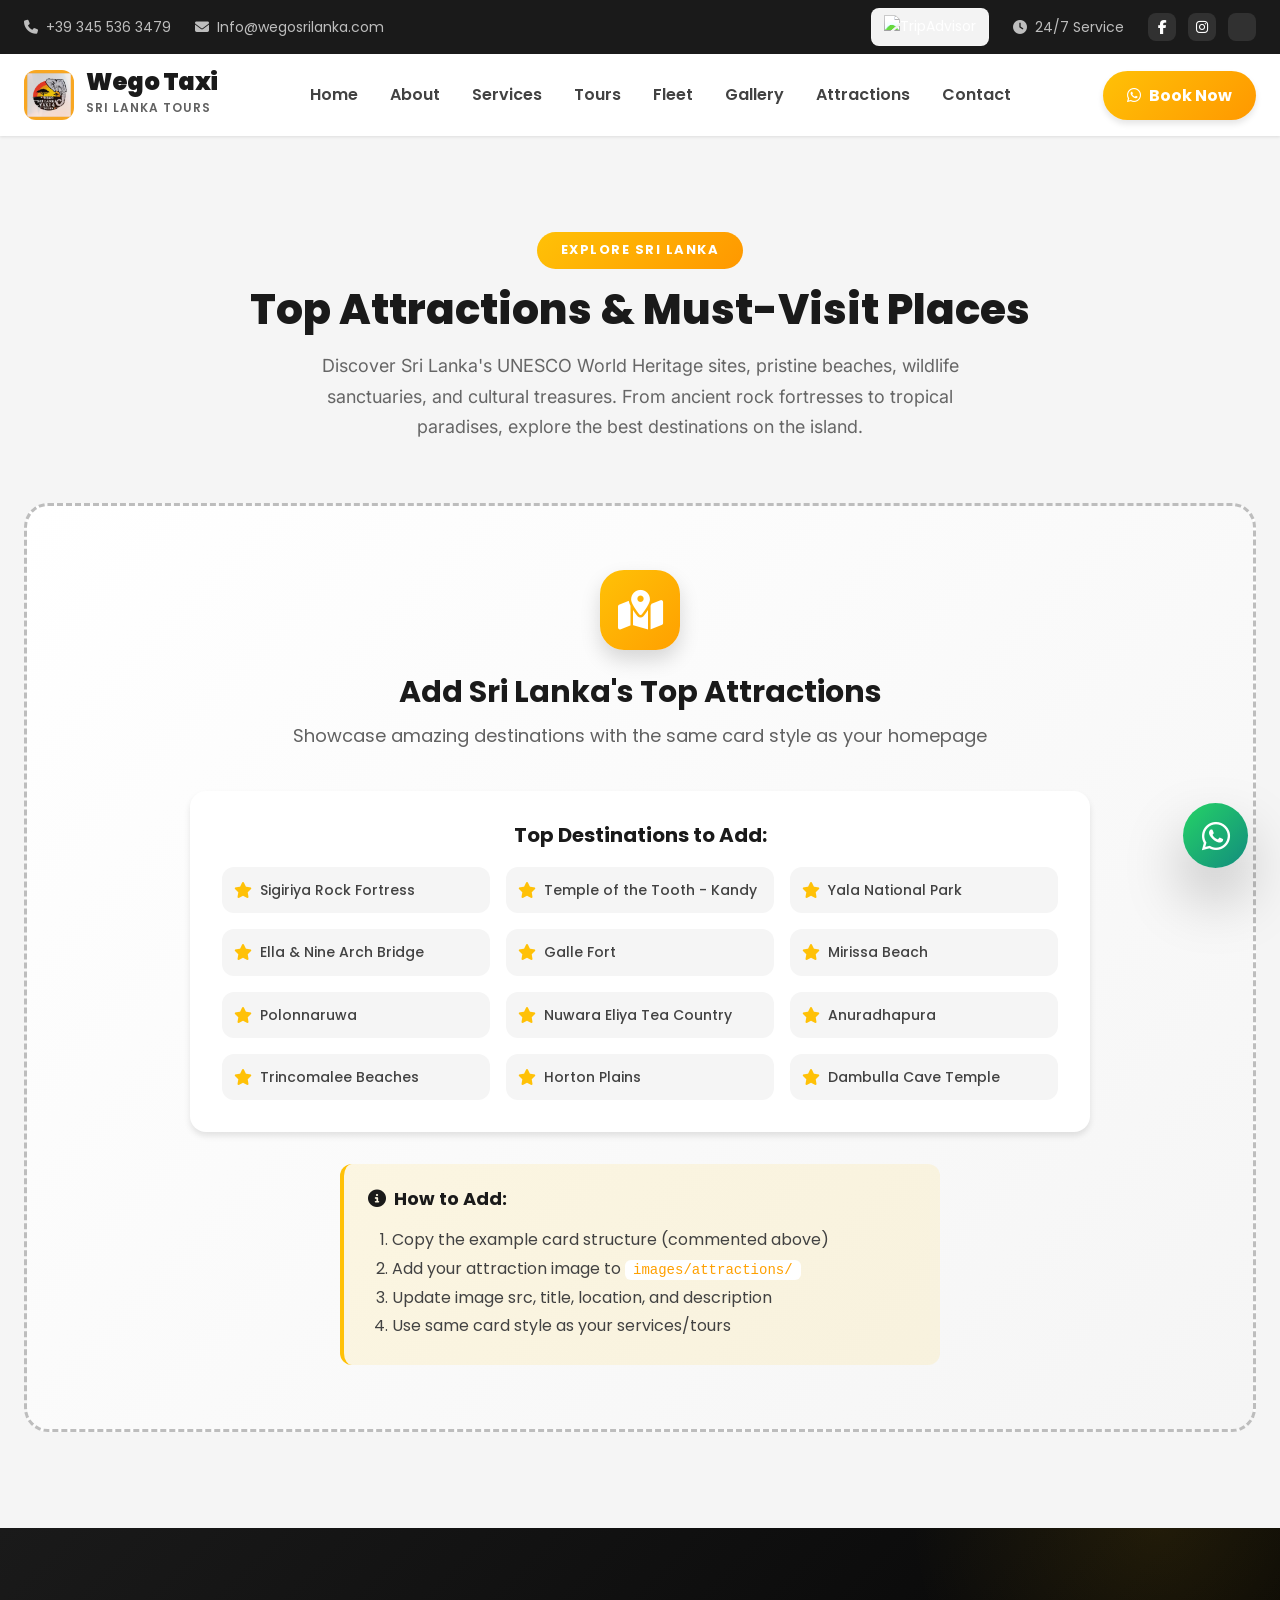
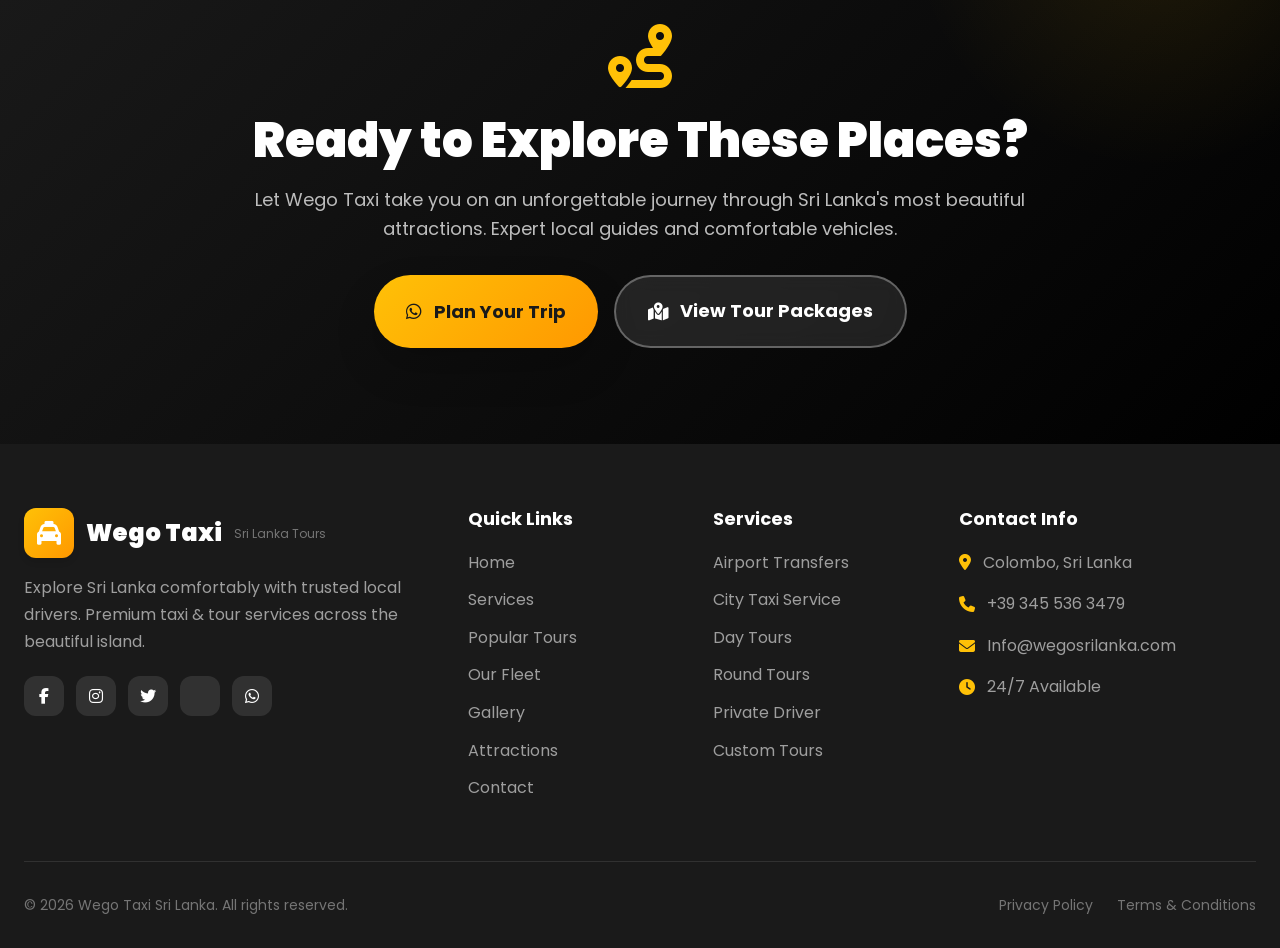
==== commit 4e7ff5d2: "new updates ready to publish" ====
--- a/attractions.html
+++ b/attractions.html
@@ -1,369 +1,187 @@
-<!DOCTYPE html>
-<html lang="en">
-<head>
-    <!-- BASIC META TAGS -->
-    <meta charset="UTF-8">
-    <meta name="viewport" content="width=device-width, initial-scale=1.0">
-    <meta http-equiv="X-UA-Compatible" content="IE=edge">
-
-    <!-- PRIMARY SEO TAGS -->
+<!doctypehtml>
+    <html lang=en>
+    <meta charset=UTF-8>
+    <meta content="width=device-width,initial-scale=1" name=viewport>
+    <meta content="IE=edge" http-equiv=X-UA-Compatible>
     <title>Top Sri Lanka Attractions | Must-Visit Places - Wego Taxi Tours</title>
-    <meta name="title" content="Top Sri Lanka Attractions | Must-Visit Places">
-    <meta name="description" content="Discover Sri Lanka's top attractions: Sigiriya, Temple of the Tooth, Yala National Park, Ella, beaches & more. Book guided tours with Wego Taxi.">
-    <meta name="keywords" content="Sri Lanka attractions, Sigiriya, Kandy temple, Yala safari, Ella, Galle Fort, tourist places Sri Lanka">
-    <meta name="author" content="Wego Taxi Sri Lanka">
-    <meta name="robots" content="index, follow">
-    <link rel="canonical" href="https://www.wegosrilanka.com/attractions.html">
-
-    <!-- OPEN GRAPH / FACEBOOK -->
-    <meta property="og:type" content="website">
-    <meta property="og:url" content="https://www.wegosrilanka.com/attractions.html">
-    <meta property="og:title" content="Top Sri Lanka Attractions">
-    <meta property="og:description" content="Explore Sri Lanka's UNESCO sites, beaches, wildlife parks, and cultural treasures with Wego Taxi.">
-    <meta property="og:image" content="https://www.wegosrilanka.com/images/attractions-og.jpg">
-
-    <!-- TWITTER CARD -->
-    <meta name="twitter:card" content="summary_large_image">
-    <meta name="twitter:title" content="Top Sri Lanka Attractions">
-    <meta name="twitter:description" content="Discover the best places to visit in Sri Lanka">
-
-    <!-- MOBILE APP TAGS -->
-    <meta name="apple-mobile-web-app-capable" content="yes">
-    <meta name="theme-color" content="#FFC107">
-
-    <!-- Favicon -->
-    <link rel="icon" type="image/png" href="images/logo.jpg">
-    <link rel="apple-touch-icon" href="images/logo.jpg">
-
-    <!-- Google Fonts -->
-    <link rel="preconnect" href="https://fonts.googleapis.com">
-    <link rel="preconnect" href="https://fonts.gstatic.com" crossorigin>
-    <link href="https://fonts.googleapis.com/css2?family=Poppins:wght@300;400;500;600;700;800;900&family=Inter:wght@300;400;500;600;700;800&display=swap" rel="stylesheet">
-
-    <!-- Font Awesome -->
-    <link rel="stylesheet" href="https://cdnjs.cloudflare.com/ajax/libs/font-awesome/6.5.1/css/all.min.css">
-
-    <!-- Stylesheet -->
-    <link rel="stylesheet" href="styles.css">
-    <link rel="stylesheet" href="attractions.css">
-</head>
-<body>
-
-    <!-- TOP BAR -->
-    <div class="top-bar">
-        <div class="container">
-            <div class="top-bar-content">
-                <div class="top-bar-left">
-                    <a href="tel:+393455363479" class="top-link">
-                        <i class="fas fa-phone"></i>
-                        <span>+39 345 536 3479</span>
-                    </a>
-                    <a href="mailto:Info@wegosrilanka.com" class="top-link">
-                        <i class="fas fa-envelope"></i>
-                        <span>Info@wegosrilanka.com</span>
-                    </a>
+    <meta content="Top Sri Lanka Attractions | Must-Visit Places" name=title>
+    <meta
+        content="Discover Sri Lanka's top attractions: Sigiriya, Temple of the Tooth, Yala National Park, Ella, beaches & more. Book guided tours with Wego Taxi."
+        name=description>
+    <meta
+        content="Sri Lanka attractions, Sigiriya, Kandy temple, Yala safari, Ella, Galle Fort, tourist places Sri Lanka"
+        name=keywords>
+    <meta content="Wego Taxi Sri Lanka" name=author>
+    <meta content="index, follow" name=robots>
+    <link href=https://www.wegosrilanka.com/attractions.html rel=canonical>
+    <meta content=website property=og:type>
+    <meta content=https://www.wegosrilanka.com/attractions.html property=og:url>
+    <meta content="Top Sri Lanka Attractions" property=og:title>
+    <meta content="Explore Sri Lanka's UNESCO sites, beaches, wildlife parks, and cultural treasures with Wego Taxi."
+        property=og:description>
+    <meta content=https://www.wegosrilanka.com/images/attractions-og.jpg property=og:image>
+    <meta content=summary_large_image name=twitter:card>
+    <meta content="Top Sri Lanka Attractions" name=twitter:title>
+    <meta content="Discover the best places to visit in Sri Lanka" name=twitter:description>
+    <meta content=yes name=apple-mobile-web-app-capable>
+    <meta content=#FFC107 name=theme-color>
+    <link href=images/logo.jpg rel=icon type=image/png>
+    <link href=images/logo.jpg rel=apple-touch-icon>
+    <link href=https://fonts.googleapis.com rel=preconnect>
+    <link href=https://fonts.gstatic.com rel=preconnect crossorigin>
+    <link
+        href="https://fonts.googleapis.com/css2?family=Poppins:wght@300;400;500;600;700;800;900&family=Inter:wght@300;400;500;600;700;800&display=swap"
+        rel=stylesheet>
+    <link href=https://cdnjs.cloudflare.com/ajax/libs/font-awesome/6.5.1/css/all.min.css rel=stylesheet>
+    <link href=styles.css rel=stylesheet>
+    <link href=attractions.css rel=stylesheet>
+    <div class=top-bar>
+        <div class=container>
+            <div class=top-bar-content>
+                <div class=top-bar-left><a href=tel:+393455363479 class=top-link><i class="fas fa-phone"></i> <span>+39
+                            345 536 3479</span> </a><a href=mailto:Info@wegosrilanka.com class=top-link><i
+                            class="fas fa-envelope"></i> <span>Info@wegosrilanka.com</span></a></div>
+                <div class=top-bar-right><a
+                        href=https://www.tripadvisor.co.uk/Attraction_Review-g1102395-d16848192-Reviews-WeGooSriLankaTaxiTours-Yala-Tissamaharama_Southern_Province.html
+                        class=tripadvisor-top-badge target=_blank><img alt=TripAdvisor
+                            src=https://static.tacdn.com/img2/brand_refresh/Tripadvisor_lockup_horizontal_secondary_registered.svg
+                            style=height:24px></a>
+                    <div class=top-text><i class="fas fa-clock"></i> <span>24/7 Service</span></div>
+                    <div class=social-icons-top><a href=# aria-label=Facebook><i class="fab fa-facebook-f"></i></a> <a
+                            href=# aria-label=Instagram><i class="fab fa-instagram"></i></a> <a
+                            href=https://www.tripadvisor.com aria-label=TripAdvisor target=_blank><i
+                                class="fab fa-tripadvisor"></i></a></div>
                 </div>
-                <div class="top-bar-right">
-                    <a href="https://www.tripadvisor.co.uk/Attraction_Review-g1102395-d16848192-Reviews-WeGooSriLankaTaxiTours-Yala-Tissamaharama_Southern_Province.html" target="_blank" class="tripadvisor-top-badge">
-                        <img src="https://static.tacdn.com/img2/brand_refresh/Tripadvisor_lockup_horizontal_secondary_registered.svg" alt="TripAdvisor" style="height: 24px;">
-                    </a>
-                    <div class="top-text">
-                        <i class="fas fa-clock"></i>
-                        <span>24/7 Service</span>
+            </div>
+        </div>
+    </div>
+    <nav class=main-nav id=mainNav>
+        <div class=container>
+            <div class=nav-wrapper><a href=index.html#home class=logo-container><img alt="Wego Taxi Sri Lanka Logo"
+                        src=images/logo.jpg class=logo-image>
+                    <div class=logo-text>
+                        <h1>Wego Taxi</h1><span>Sri Lanka Tours</span>
                     </div>
-                    <div class="social-icons-top">
-                        <a href="#" aria-label="Facebook"><i class="fab fa-facebook-f"></i></a>
-                        <a href="#" aria-label="Instagram"><i class="fab fa-instagram"></i></a>
-                        <a href="https://www.tripadvisor.com" target="_blank" aria-label="TripAdvisor">
-                            <i class="fab fa-tripadvisor"></i>
-                        </a>
+                </a>
+                <ul class=nav-menu id=navMenu>
+                    <li><a href=index.html#home class=nav-item>Home</a>
+                    <li><a href=index.html#about class=nav-item>About</a>
+                    <li><a href=index.html#services class=nav-item>Services</a>
+                    <li><a href=index.html#tours class=nav-item>Tours</a>
+                    <li><a href=index.html#fleet class=nav-item>Fleet</a>
+                    <li><a href=gallery.html class=nav-item>Gallery</a>
+                    <li><a href=attractions.html class="nav-item active">Attractions</a>
+                    <li><a href=index.html#contact class=nav-item>Contact</a>
+                </ul>
+                <div class=nav-actions><button class=btn-book-now onclick=openWhatsApp()><i class="fab fa-whatsapp"></i>
+                        <span>Book Now</span></button> <button class=mobile-menu-btn aria-label="Toggle menu"
+                        id=mobileMenuBtn><span></span> <span></span> <span></span></button></div>
+            </div>
+        </div>
+    </nav>
+    <section class=attractions-section id=attractions>
+        <div class=container>
+            <div class=section-header-center><span class=section-label>Explore Sri Lanka</span>
+                <h2 class=section-heading>Top Attractions & Must-Visit Places</h2>
+                <p class=section-description>Discover Sri Lanka's UNESCO World Heritage sites, pristine beaches,
+                    wildlife sanctuaries, and cultural treasures. From ancient rock fortresses to tropical paradises,
+                    explore the best destinations on the island.
+            </div>
+            <div class=attractions-grid-home>
+                <div class=attraction-placeholder-home>
+                    <div class=placeholder-icon-home><i class="fas fa-map-marked-alt"></i></div>
+                    <h3>Add Sri Lanka's Top Attractions</h3>
+                    <p>Showcase amazing destinations with the same card style as your homepage
+                    <div class=attractions-list-home>
+                        <h4>Top Destinations to Add:</h4>
+                        <div class=destinations-grid>
+                            <div class=dest-item><i class="fas fa-star"></i> <span>Sigiriya Rock Fortress</span></div>
+                            <div class=dest-item><i class="fas fa-star"></i> <span>Temple of the Tooth - Kandy</span>
+                            </div>
+                            <div class=dest-item><i class="fas fa-star"></i> <span>Yala National Park</span></div>
+                            <div class=dest-item><i class="fas fa-star"></i> <span>Ella & Nine Arch Bridge</span></div>
+                            <div class=dest-item><i class="fas fa-star"></i> <span>Galle Fort</span></div>
+                            <div class=dest-item><i class="fas fa-star"></i> <span>Mirissa Beach</span></div>
+                            <div class=dest-item><i class="fas fa-star"></i> <span>Polonnaruwa</span></div>
+                            <div class=dest-item><i class="fas fa-star"></i> <span>Nuwara Eliya Tea Country</span></div>
+                            <div class=dest-item><i class="fas fa-star"></i> <span>Anuradhapura</span></div>
+                            <div class=dest-item><i class="fas fa-star"></i> <span>Trincomalee Beaches</span></div>
+                            <div class=dest-item><i class="fas fa-star"></i> <span>Horton Plains</span></div>
+                            <div class=dest-item><i class="fas fa-star"></i> <span>Dambulla Cave Temple</span></div>
+                        </div>
+                    </div>
+                    <div class=how-to-add>
+                        <h4><i class="fas fa-info-circle"></i> How to Add:</h4>
+                        <ol>
+                            <li>Copy the example card structure (commented above)
+                            <li>Add your attraction image to <code>images/attractions/</code>
+                            <li>Update image src, title, location, and description
+                            <li>Use same card style as your services/tours
+                        </ol>
                     </div>
                 </div>
             </div>
         </div>
-    </div>
-
-    <!-- MAIN NAVIGATION -->
-    <nav class="main-nav" id="mainNav">
-        <div class="container">
-            <div class="nav-wrapper">
-                <a href="index.html#home" class="logo-container">
-                    <img src="images/logo.jpg" alt="Wego Taxi Sri Lanka Logo" class="logo-image">
-                    <div class="logo-text">
-                        <h1>Wego Taxi</h1>
-                        <span>Sri Lanka Tours</span>
-                    </div>
-                </a>
-
-                <ul class="nav-menu" id="navMenu">
-                    <li><a href="index.html#home" class="nav-item">Home</a></li>
-                    <li><a href="index.html#about" class="nav-item">About</a></li>
-                    <li><a href="index.html#services" class="nav-item">Services</a></li>
-                    <li><a href="index.html#tours" class="nav-item">Tours</a></li>
-                    <li><a href="index.html#fleet" class="nav-item">Fleet</a></li>
-                    <li><a href="gallery.html" class="nav-item">Gallery</a></li>
-                    <li><a href="attractions.html" class="nav-item active">Attractions</a></li>
-                    <li><a href="index.html#contact" class="nav-item">Contact</a></li>
-                </ul>
-
-                <div class="nav-actions">
-                    <button class="btn-book-now" onclick="openWhatsApp()">
-                        <i class="fab fa-whatsapp"></i>
-                        <span>Book Now</span>
-                    </button>
-                    <button class="mobile-menu-btn" id="mobileMenuBtn" aria-label="Toggle menu">
-                        <span></span>
-                        <span></span>
-                        <span></span>
-                    </button>
-                </div>
-            </div>
-        </div>
-    </nav>
-
-    <!-- ATTRACTIONS SECTION - MATCHES HOME PAGE STYLE -->
-    <section class="attractions-section" id="attractions">
-        <div class="container">
-
-            <!-- Section Header -->
-            <div class="section-header-center">
-                <span class="section-label">Explore Sri Lanka</span>
-                <h2 class="section-heading">Top Attractions & Must-Visit Places</h2>
-                <p class="section-description">
-                    Discover Sri Lanka's UNESCO World Heritage sites, pristine beaches, wildlife sanctuaries, and cultural treasures. From ancient rock fortresses to tropical paradises, explore the best destinations on the island.
-                </p>
-            </div>
-
-            <!-- Attractions Grid - Same style as Services/Tours cards -->
-            <div class="attractions-grid-home">
-
-                <!-- You'll add your attractions here using the same card style as homepage -->
-                <!-- Example structure below -->
-
-                <!-- Sigiriya Example -->
-                <!--
-                <div class="attraction-card-home">
-                    <div class="card-image-home">
-                        <img src="images/attractions/sigiriya.jpg" alt="Sigiriya Rock Fortress">
-                        <div class="card-badge-home">UNESCO Site</div>
-                    </div>
-                    <div class="card-content-home">
-                        <div class="card-icon-home">
-                            <i class="fas fa-landmark"></i>
-                        </div>
-                        <h3>Sigiriya Rock Fortress</h3>
-                        <p class="card-location">
-                            <i class="fas fa-map-marker-alt"></i>
-                            Matale District, Central Province
-                        </p>
-                        <p class="card-text">
-                            Ancient 5th-century rock fortress and palace ruins featuring stunning frescoes, water gardens, and panoramic views. One of Sri Lanka's most iconic UNESCO World Heritage Sites.
-                        </p>
-                        <ul class="card-features">
-                            <li><i class="fas fa-check"></i> UNESCO World Heritage</li>
-                            <li><i class="fas fa-check"></i> Ancient Palace Ruins</li>
-                            <li><i class="fas fa-check"></i> Stunning Views</li>
-                        </ul>
-                        <button class="btn-card-home" onclick="openWhatsApp()">
-                            <i class="fab fa-whatsapp"></i>
-                            <span>Book Tour</span>
-                        </button>
-                    </div>
-                </div>
-                -->
-
-                <!-- Placeholder Card -->
-                <div class="attraction-placeholder-home">
-                    <div class="placeholder-icon-home">
-                        <i class="fas fa-map-marked-alt"></i>
-                    </div>
-                    <h3>Add Sri Lanka's Top Attractions</h3>
-                    <p>Showcase amazing destinations with the same card style as your homepage</p>
-
-                    <div class="attractions-list-home">
-                        <h4>Top Destinations to Add:</h4>
-                        <div class="destinations-grid">
-                            <div class="dest-item">
-                                <i class="fas fa-star"></i>
-                                <span>Sigiriya Rock Fortress</span>
-                            </div>
-                            <div class="dest-item">
-                                <i class="fas fa-star"></i>
-                                <span>Temple of the Tooth - Kandy</span>
-                            </div>
-                            <div class="dest-item">
-                                <i class="fas fa-star"></i>
-                                <span>Yala National Park</span>
-                            </div>
-                            <div class="dest-item">
-                                <i class="fas fa-star"></i>
-                                <span>Ella & Nine Arch Bridge</span>
-                            </div>
-                            <div class="dest-item">
-                                <i class="fas fa-star"></i>
-                                <span>Galle Fort</span>
-                            </div>
-                            <div class="dest-item">
-                                <i class="fas fa-star"></i>
-                                <span>Mirissa Beach</span>
-                            </div>
-                            <div class="dest-item">
-                                <i class="fas fa-star"></i>
-                                <span>Polonnaruwa</span>
-                            </div>
-                            <div class="dest-item">
-                                <i class="fas fa-star"></i>
-                                <span>Nuwara Eliya Tea Country</span>
-                            </div>
-                            <div class="dest-item">
-                                <i class="fas fa-star"></i>
-                                <span>Anuradhapura</span>
-                            </div>
-                            <div class="dest-item">
-                                <i class="fas fa-star"></i>
-                                <span>Trincomalee Beaches</span>
-                            </div>
-                            <div class="dest-item">
-                                <i class="fas fa-star"></i>
-                                <span>Horton Plains</span>
-                            </div>
-                            <div class="dest-item">
-                                <i class="fas fa-star"></i>
-                                <span>Dambulla Cave Temple</span>
-                            </div>
-                        </div>
-                    </div>
-
-                    <div class="how-to-add">
-                        <h4><i class="fas fa-info-circle"></i> How to Add:</h4>
-                        <ol>
-                            <li>Copy the example card structure (commented above)</li>
-                            <li>Add your attraction image to <code>images/attractions/</code></li>
-                            <li>Update image src, title, location, and description</li>
-                            <li>Use same card style as your services/tours</li>
-                        </ol>
-                    </div>
-                </div>
-
-            </div>
-
-        </div>
     </section>
-
-    <!-- CTA SECTION - MATCHES HOME PAGE -->
-    <section class="cta-section-home">
-        <div class="container">
-            <div class="cta-content-box-home">
-                <i class="fas fa-route cta-icon-home"></i>
+    <section class=cta-section-home>
+        <div class=container>
+            <div class=cta-content-box-home><i class="fas cta-icon-home fa-route"></i>
                 <h2>Ready to Explore These Places?</h2>
-                <p>Let Wego Taxi take you on an unforgettable journey through Sri Lanka's most beautiful attractions. Expert local guides and comfortable vehicles.</p>
-                <div class="cta-buttons-home">
-                    <button onclick="openWhatsApp()" class="btn-cta-primary-home">
-                        <i class="fab fa-whatsapp"></i>
-                        <span>Plan Your Trip</span>
-                    </button>
-                    <a href="index.html#tours" class="btn-cta-secondary-home">
-                        <i class="fas fa-map-marked-alt"></i>
-                        <span>View Tour Packages</span>
-                    </a>
-                </div>
+                <p>Let Wego Taxi take you on an unforgettable journey through Sri Lanka's most beautiful attractions.
+                    Expert local guides and comfortable vehicles.
+                <div class=cta-buttons-home><button class=btn-cta-primary-home onclick=openWhatsApp()><i
+                            class="fab fa-whatsapp"></i> <span>Plan Your Trip</span></button> <a href=index.html#tours
+                        class=btn-cta-secondary-home><i class="fas fa-map-marked-alt"></i> <span>View Tour
+                            Packages</span></a></div>
             </div>
         </div>
     </section>
-
-    <!-- FOOTER - EXACT MATCH WITH HOME PAGE -->
-    <footer class="main-footer">
-        <div class="container">
-            <div class="footer-main">
-
-                <div class="footer-about-col">
-                    <div class="footer-logo">
-                        <div class="logo-icon">
-                            <i class="fas fa-taxi"></i>
-                        </div>
-                        <h3>Wego Taxi</h3>
-                        <span>Sri Lanka Tours</span>
+    <footer class=main-footer>
+        <div class=container>
+            <div class=footer-main>
+                <div class=footer-about-col>
+                    <div class=footer-logo>
+                        <div class=logo-icon><i class="fas fa-taxi"></i></div>
+                        <h3>Wego Taxi</h3><span>Sri Lanka Tours</span>
                     </div>
-                    <p class="footer-tagline">
-                        Explore Sri Lanka comfortably with trusted local drivers. Premium taxi & tour services across the beautiful island.
-                    </p>
-                    <div class="footer-social">
-                        <a href="#" aria-label="Facebook"><i class="fab fa-facebook-f"></i></a>
-                        <a href="#" aria-label="Instagram"><i class="fab fa-instagram"></i></a>
-                        <a href="#" aria-label="Twitter"><i class="fab fa-twitter"></i></a>
-                        <a href="#" aria-label="TripAdvisor"><i class="fab fa-tripadvisor"></i></a>
-                        <a href="#" aria-label="WhatsApp"><i class="fab fa-whatsapp"></i></a>
+                    <p class=footer-tagline>Explore Sri Lanka comfortably with trusted local drivers. Premium taxi &
+                        tour services across the beautiful island.
+                    <div class=footer-social><a href=# aria-label=Facebook><i class="fab fa-facebook-f"></i></a> <a
+                            href=# aria-label=Instagram><i class="fab fa-instagram"></i></a> <a href=#
+                            aria-label=Twitter><i class="fab fa-twitter"></i></a> <a href=# aria-label=TripAdvisor><i
+                                class="fab fa-tripadvisor"></i></a> <a href=# aria-label=WhatsApp><i
+                                class="fab fa-whatsapp"></i></a></div>
+                </div>
+                <div class=footer-links-col>
+                    <h4>Quick Links</h4><a href=index.html#home>Home</a> <a href=index.html#services>Services</a> <a
+                        href=index.html#tours>Popular Tours</a> <a href=index.html#fleet>Our Fleet</a> <a
+                        href=gallery.html>Gallery</a> <a href=attractions.html>Attractions</a> <a
+                        href=index.html#contact>Contact</a>
+                </div>
+                <div class=footer-links-col>
+                    <h4>Services</h4><a href=index.html#services>Airport Transfers</a> <a href=index.html#services>City
+                        Taxi Service</a> <a href=index.html#services>Day Tours</a> <a href=index.html#services>Round
+                        Tours</a> <a href=index.html#services>Private Driver</a> <a href=index.html#services>Custom
+                        Tours</a>
+                </div>
+                <div class=footer-contact-col>
+                    <h4>Contact Info</h4>
+                    <div class=footer-contact-item><i class="fas fa-map-marker-alt"></i> <span>Colombo, Sri Lanka</span>
                     </div>
+                    <div class=footer-contact-item><i class="fas fa-phone"></i> <span>+39 345 536 3479</span></div>
+                    <div class=footer-contact-item><i class="fas fa-envelope"></i> <span>Info@wegosrilanka.com</span>
+                    </div>
+                    <div class=footer-contact-item><i class="fas fa-clock"></i> <span>24/7 Available</span></div>
                 </div>
-
-                <div class="footer-links-col">
-                    <h4>Quick Links</h4>
-                    <a href="index.html#home">Home</a>
-                    <a href="index.html#services">Services</a>
-                    <a href="index.html#tours">Popular Tours</a>
-                    <a href="index.html#fleet">Our Fleet</a>
-                    <a href="gallery.html">Gallery</a>
-                    <a href="attractions.html">Attractions</a>
-                    <a href="index.html#contact">Contact</a>
-                </div>
-
-                <div class="footer-links-col">
-                    <h4>Services</h4>
-                    <a href="index.html#services">Airport Transfers</a>
-                    <a href="index.html#services">City Taxi Service</a>
-                    <a href="index.html#services">Day Tours</a>
-                    <a href="index.html#services">Round Tours</a>
-                    <a href="index.html#services">Private Driver</a>
-                    <a href="index.html#services">Custom Tours</a>
-                </div>
-
-                <div class="footer-contact-col">
-                    <h4>Contact Info</h4>
-                    <div class="footer-contact-item">
-                        <i class="fas fa-map-marker-alt"></i>
-                        <span>Colombo, Sri Lanka</span>
-                    </div>
-                    <div class="footer-contact-item">
-                        <i class="fas fa-phone"></i>
-                        <span>+39 345 536 3479</span>
-                    </div>
-                    <div class="footer-contact-item">
-                        <i class="fas fa-envelope"></i>
-                        <span>Info@wegosrilanka.com</span>
-                    </div>
-                    <div class="footer-contact-item">
-                        <i class="fas fa-clock"></i>
-                        <span>24/7 Available</span>
-                    </div>
-                </div>
-
             </div>
-
-            <div class="footer-bottom">
-                <p>&copy; 2026 Wego Taxi Sri Lanka. All rights reserved.</p>
-                <div class="footer-legal">
-                    <a href="#">Privacy Policy</a>
-                    <a href="#">Terms & Conditions</a>
-                </div>
+            <div class=footer-bottom>
+                <p>© 2026 Wego Taxi Sri Lanka. All rights reserved.
+                <div class=footer-legal><a href=#>Privacy Policy</a> <a href=#>Terms & Conditions</a></div>
             </div>
         </div>
     </footer>
-
-    <!-- WHATSAPP FLOAT -->
-    <div class="whatsapp-float-modern">
-        <button onclick="openWhatsApp()" class="whatsapp-btn-float" aria-label="Contact us on WhatsApp">
-            <i class="fab fa-whatsapp"></i>
-        </button>
-    </div>
-
-    <!-- SCROLL TO TOP -->
-    <button class="scroll-to-top" id="scrollToTop" aria-label="Scroll to top">
-        <i class="fas fa-arrow-up"></i>
-    </button>
-
-    <!-- JavaScript -->
-    <script src="script.js"></script>
-    <script src="attractions.js"></script>
-
-</body>
-</html>+    <div class=whatsapp-float-modern><button class=whatsapp-btn-float aria-label="Contact us on WhatsApp"
+            onclick=openWhatsApp()><i class="fab fa-whatsapp"></i></button></div><button class=scroll-to-top
+        aria-label="Scroll to top" id=scrollToTop><i class="fas fa-arrow-up"></i></button>
+    <script src=script.js></script>
+    <script src=attractions.js></script>
